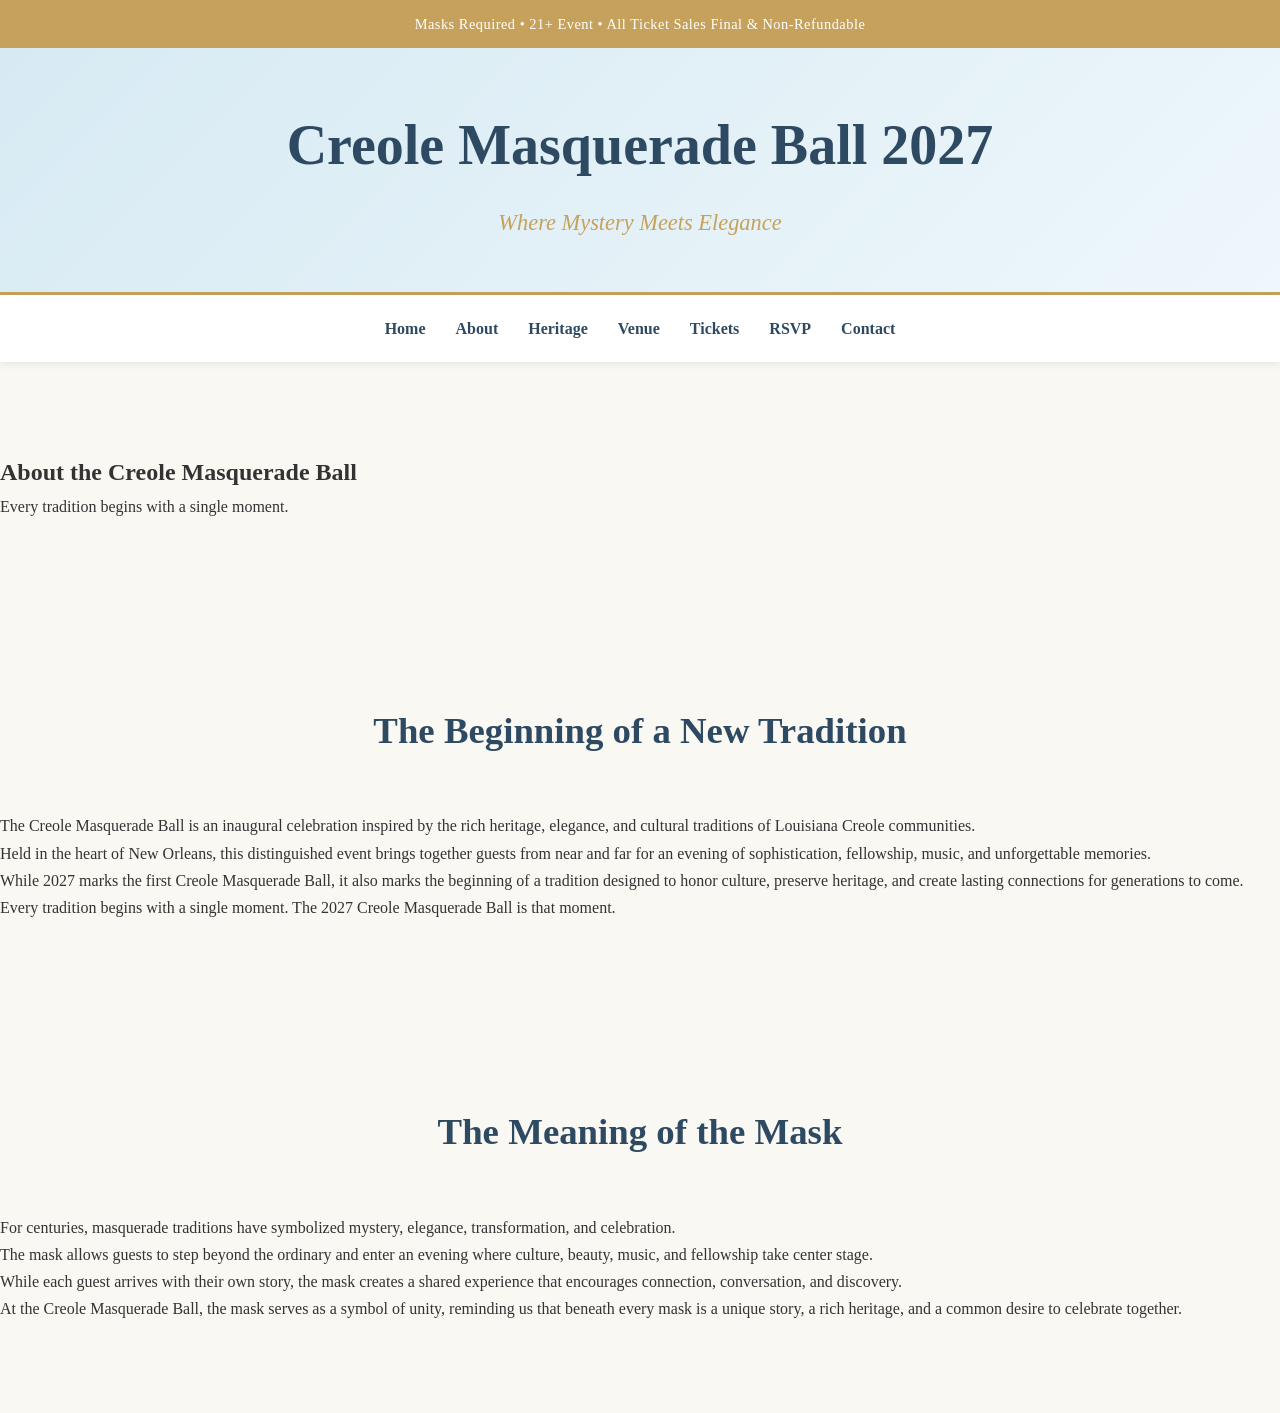
==== about.html @ 80c13a29 "Update about.html" ====
<!DOCTYPE html>

<html lang="en">
<head>
<meta charset="UTF-8">
<meta name="viewport" content="width=device-width, initial-scale=1.0">

<title>Creole Masquerade Ball 2027</title>

<link rel="stylesheet" href="css/style.css">
  

</head>
<body>
  

<div class="topbar-final">
Masks Required • 21+ Event • All Ticket Sales Final & Non-Refundable
</div>

<header class="header-final">

<div class="header-inner">

<h1>Creole Masquerade Ball 2027</h1>

<p class="subtitle-final">
Where Mystery Meets Elegance
</p>

</div>

</header>

<nav class="nav-final">

<a href="#">Home</a> <a href="#">About</a> <a href="#">Heritage</a> <a href="#">Venue</a> <a href="#">Tickets</a> <a href="#">RSVP</a> <a href="#">Contact</a>

</nav>
<section class="about-hero">

<h1>About the Creole Masquerade Ball</h1>

<p>
Every tradition begins with a single moment.
</p>

</section>

<section class="about-story">

<h2>The Beginning of a New Tradition</h2>

<p>
The Creole Masquerade Ball is an inaugural celebration inspired by the rich heritage, elegance, and cultural traditions of Louisiana Creole communities.
</p>

<p>
Held in the heart of New Orleans, this distinguished event brings together guests from near and far for an evening of sophistication, fellowship, music, and unforgettable memories.
</p>

<p>
While 2027 marks the first Creole Masquerade Ball, it also marks the beginning of a tradition designed to honor culture, preserve heritage, and create lasting connections for generations to come.
</p>

<p>
Every tradition begins with a single moment. The 2027 Creole Masquerade Ball is that moment.
</p>

</section>

<section class="about-mask">

<h2>The Meaning of the Mask</h2>

<p>
For centuries, masquerade traditions have symbolized mystery, elegance, transformation, and celebration.
</p>

<p>
The mask allows guests to step beyond the ordinary and enter an evening where culture, beauty, music, and fellowship take center stage.
</p>

<p>
While each guest arrives with their own story, the mask creates a shared experience that encourages connection, conversation, and discovery.
</p>

<p>
At the Creole Masquerade Ball, the mask serves as a symbol of unity, reminding us that beneath every mask is a unique story, a rich heritage, and a common desire to celebrate together.
</p>

</section>
---- css/style.css ----
:root{
--powder-blue:#d7eaf3;
--tiffany:#9fd9d7;
--gold:#c6a15b;
--navy:#2e4a62;
--ivory:#faf8f3;
--white:#ffffff;
}

*{
margin:0;
padding:0;
box-sizing:border-box;
}

body{
font-family: Georgia, serif;
background:var(--ivory);
color:#333;
line-height:1.7;
}

.container{
width:90%;
max-width:1200px;
margin:auto;
}

.topbar{
background:var(--gold);
color:white;
text-align:center;
padding:10px;
font-size:.9rem;
letter-spacing:.5px;
}

.navbar{
background:white;
box-shadow:0 2px 10px rgba(0,0,0,.08);
position:sticky;
top:0;
z-index:1000;
}

.nav-flex{
display:flex;
justify-content:space-between;
align-items:center;
padding:20px 0;
}

.logo{
font-size:1.4rem;
color:var(--navy);
font-weight:bold;
}

.nav-links{
display:flex;
list-style:none;
gap:25px;
}

.nav-links a{
text-decoration:none;
color:var(--navy);
font-weight:500;
}

.hero{
min-height:90vh;
background:linear-gradient(
rgba(46,74,98,.65),
rgba(46,74,98,.65)
),
url('https://images.unsplash.com/photo-1519741497674-611481863552?w=1600');
background-size:cover;
background-position:center;
display:flex;
justify-content:center;
align-items:center;
text-align:center;
color:white;
}

.hero-content{
max-width:850px;
padding:40px;
}

.hero h1{
font-size:4rem;
margin-bottom:20px;
}

.tagline{
font-size:1.6rem;
color:var(--powder-blue);
margin-bottom:25px;
}

.event-details{
font-size:1.2rem;
margin-bottom:30px;
}

#countdown{
font-size:2rem;
font-weight:bold;
color:white;
margin:30px 0;
}

.hero-buttons{
display:flex;
gap:20px;
justify-content:center;
flex-wrap:wrap;
}

.btn-gold,
.btn-light{
padding:14px 30px;
border-radius:40px;
text-decoration:none;
font-weight:bold;
}

.btn-gold{
background:var(--gold);
color:white;
}

.btn-light{
background:white;
color:var(--navy);
}

section{
padding:90px 0;
}

section h2{
text-align:center;
color:var(--navy);
margin-bottom:50px;
font-size:2.3rem;
}

.feature-grid,
.ticket-grid{
display:grid;
grid-template-columns:repeat(auto-fit,minmax(240px,1fr));
gap:30px;
}

.feature-card,
.ticket-card{
background:white;
padding:35px;
border-radius:15px;
box-shadow:0 8px 20px rgba(0,0,0,.08);
text-align:center;
}

.feature-card h3,
.ticket-card h3{
color:var(--gold);
margin-bottom:15px;
}

.tickets-preview{
background:var(--powder-blue);
}

.highlights{
background:white;
}

footer{
background:var(--navy);
color:white;
text-align:center;
padding:70px 20px;
}

footer h3{
margin-bottom:20px;
}

footer p{
margin-bottom:15px;
}

@media(max-width:768px){

```
.nav-flex{
    flex-direction:column;
    gap:15px;
}

.nav-links{
    flex-wrap:wrap;
    justify-content:center;
}

.hero h1{
    font-size:2.5rem;
}

.tagline{
    font-size:1.2rem;
}
```

}
/* ===== HOMEPAGE V2 ===== */

.luxury-header{
background:linear-gradient(135deg,#d7eaf3,#eef7fb);
padding:40px 20px;
border-bottom:3px solid #c6a15b;
}

.header-top{
display:flex;
justify-content:center;
align-items:center;
gap:40px;
}

.header-center{
text-align:center;
}

.header-center h1{
color:#2e4a62;
font-size:3rem;
margin-bottom:10px;
}

.header-center p{
color:#c6a15b;
font-size:1.3rem;
font-style:italic;
}

.ornament{
color:#c6a15b;
font-size:2rem;
}

.luxury-nav{
background:white;
display:flex;
justify-content:center;
flex-wrap:wrap;
gap:30px;
padding:18px;
border-bottom:1px solid #e5e5e5;
}

.luxury-nav a{
color:#2e4a62;
text-decoration:none;
font-weight:600;
}

.hero-v2{
background:#f8fbfd;
padding:70px 5%;
display:grid;
grid-template-columns:1fr 1fr 1fr;
gap:30px;
align-items:center;
}

.hero-left img,
.hero-right img{
width:100%;
border-radius:18px;
box-shadow:0 10px 30px rgba(0,0,0,.15);
}

.hero-center{
text-align:center;
}

.hero-center h2{
font-size:2.8rem;
color:#2e4a62;
margin-bottom:20px;
}

.gold-divider{
width:120px;
height:3px;
background:#c6a15b;
margin:25px auto;
}

.hero-date{
font-size:1.2rem;
color:#444;
margin-bottom:25px;
}

.hero-location{
font-size:1.1rem;
margin-bottom:30px;
}

.gold-button{
background:#c6a15b;
color:white;
text-decoration:none;
padding:15px 30px;
border-radius:50px;
display:inline-block;
font-weight:bold;
}

.countdown-section{
background:#d7eaf3;
text-align:center;
padding:80px 20px;
}

.countdown-section h2{
color:#2e4a62;
margin-bottom:40px;
}

#countdown{
display:flex;
justify-content:center;
gap:20px;
flex-wrap:wrap;
}

.count-box{
background:white;
min-width:130px;
padding:25px;
border-radius:15px;
box-shadow:0 8px 20px rgba(0,0,0,.1);
}

.count-box span{
display:block;
font-size:2.5rem;
color:#c6a15b;
font-weight:bold;
}

.count-box small{
color:#2e4a62;
text-transform:uppercase;
}

@media(max-width:900px){

```
.hero-v2{
    grid-template-columns:1fr;
}

.header-center h1{
    font-size:2rem;
}
```

}
/* ===== HOMEPAGE FINAL ===== */

.topbar-final{
background:#c6a15b;
color:white;
text-align:center;
padding:12px;
font-size:.9rem;
letter-spacing:.5px;
}

.header-final{
background:linear-gradient(135deg,#d7eaf3,#eef7fb);
padding:50px 20px;
text-align:center;
border-bottom:3px solid #c6a15b;
}

.header-final h1{
font-size:3.5rem;
color:#2e4a62;
margin-bottom:10px;
}

.subtitle-final{
font-size:1.4rem;
color:#c6a15b;
font-style:italic;
}

.nav-final{
background:white;
display:flex;
justify-content:center;
flex-wrap:wrap;
gap:30px;
padding:20px;
box-shadow:0 2px 8px rgba(0,0,0,.08);
}

.nav-final a{
text-decoration:none;
color:#2e4a62;
font-weight:600;
}

.hero-final{
display:grid;
grid-template-columns:1fr 1fr 1fr;
gap:35px;
padding:70px 5%;
background:#f8fbfd;
align-items:center;
}

.hero-image-left img,
.hero-image-right img{
width:100%;
border-radius:20px;
box-shadow:0 10px 30px rgba(0,0,0,.15);
}

.hero-content-final{
text-align:center;
}

.hero-content-final h2{
font-size:2.2rem;
color:#2e4a62;
margin-bottom:20px;
}

.hero-content-final p{
margin-bottom:20px;
font-size:1.1rem;
}

.btn-final{
display:inline-block;
padding:15px 30px;
background:#c6a15b;
color:white;
text-decoration:none;
border-radius:40px;
font-weight:bold;
}

.countdown-final{
background:#d7eaf3;
padding:80px 20px;
text-align:center;
}

.countdown-final h2{
color:#2e4a62;
margin-bottom:35px;
}

@media(max-width:900px){

.hero-final{
grid-template-columns:1fr;
}

.header-final h1{
font-size:2.3rem;
}
/* ===== HOMEPAGE FINAL PART 2 ===== */

.ticket-section-final{
padding:90px 5%;
background:white;
}

.ticket-section-final h2{
text-align:center;
color:#2e4a62;
margin-bottom:50px;
}

.ticket-grid-final{
display:grid;
grid-template-columns:repeat(auto-fit,minmax(220px,1fr));
gap:25px;
}

.ticket-card-final{
background:white;
padding:35px;
text-align:center;
border-radius:18px;
box-shadow:0 8px 20px rgba(0,0,0,.08);
border-top:4px solid #c6a15b;
}

.ticket-card-final h3{
font-size:2rem;
color:#c6a15b;
margin-bottom:15px;
}

.featured-final{
padding:90px 5%;
background:#f8fbfd;
}

.featured-final h2{
text-align:center;
color:#2e4a62;
margin-bottom:50px;
}

.featured-grid-final{
display:grid;
grid-template-columns:repeat(auto-fit,minmax(260px,1fr));
gap:30px;
}

.featured-card-final{
background:white;
border-radius:18px;
overflow:hidden;
box-shadow:0 10px 25px rgba(0,0,0,.08);
transition:transform .3s ease;
}

.featured-card-final:hover{
transform:translateY(-6px);
}

.featured-card-final img{
width:100%;
height:240px;
object-fit:cover;
display:block;
}

.featured-card-final h3{
padding:20px 20px 10px;
color:#2e4a62;
}

.featured-card-final p{
padding:0 20px 25px;
line-height:1.6;
}

}
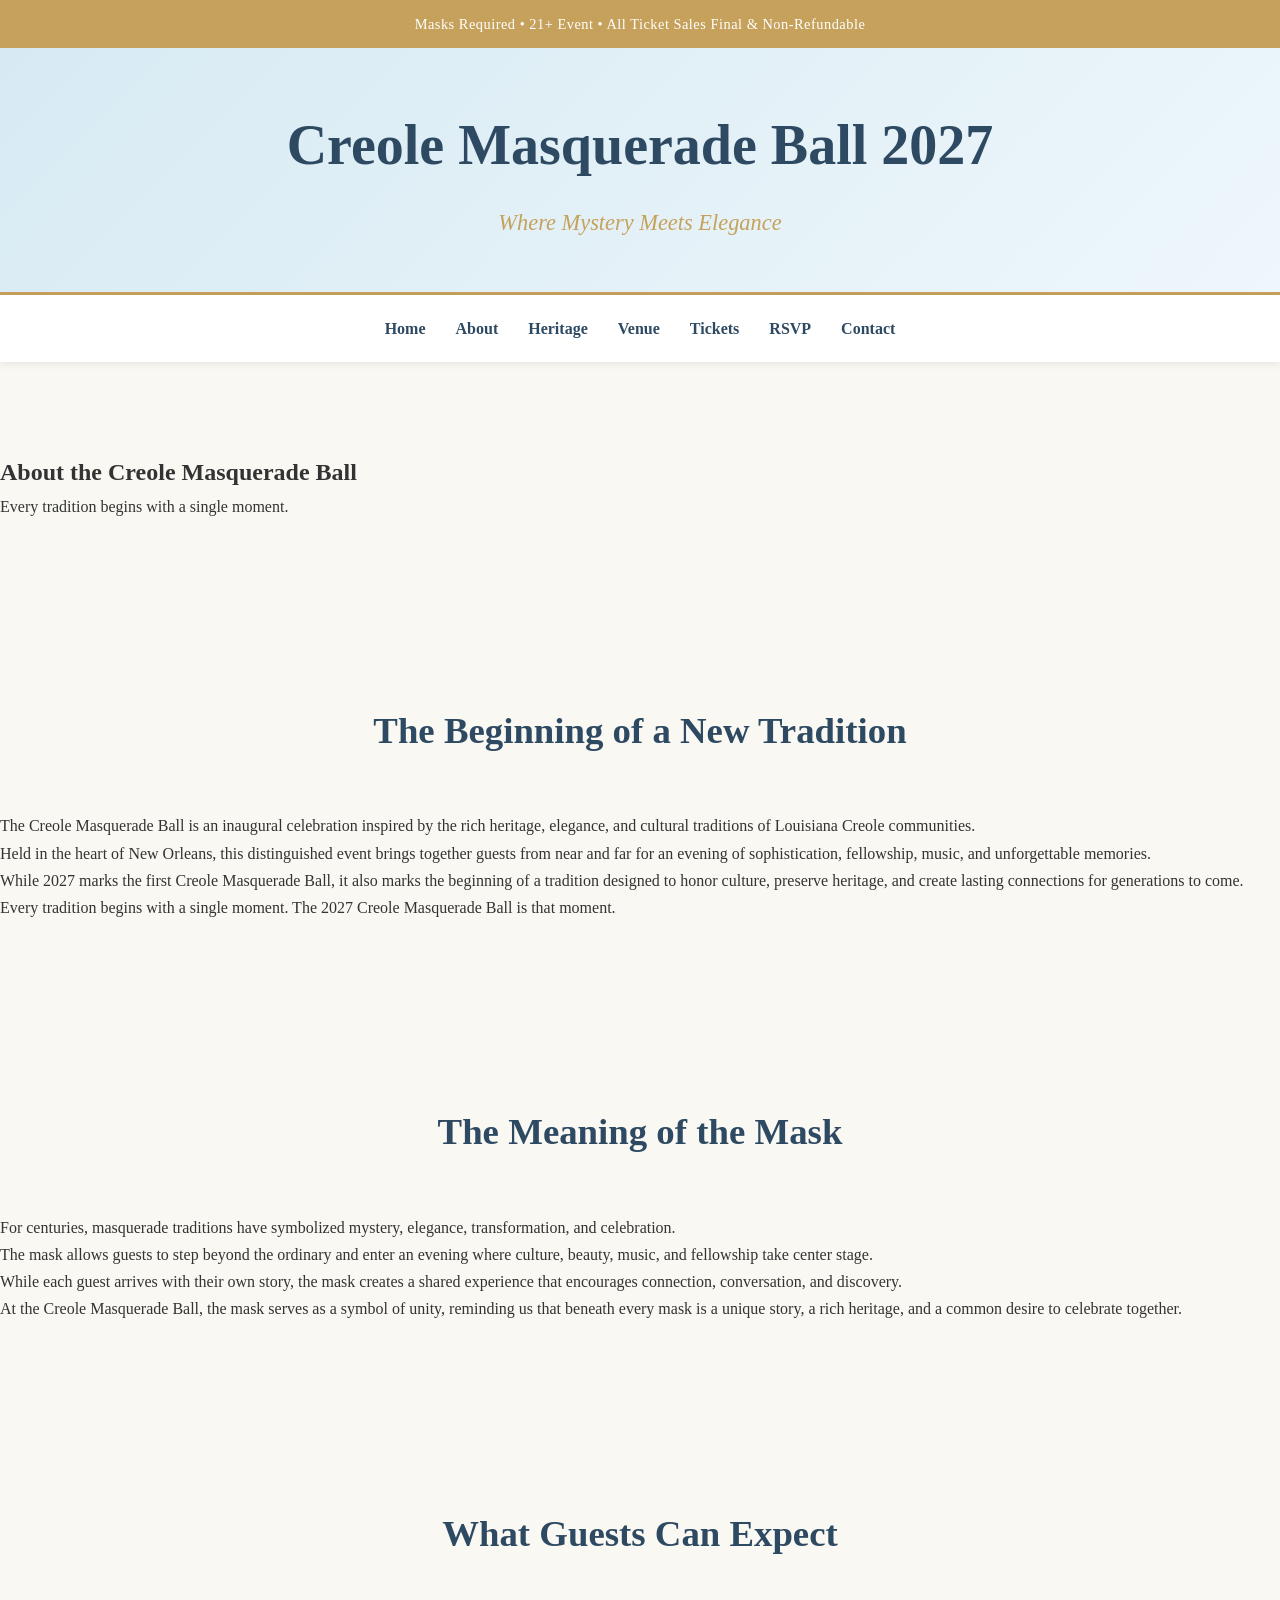
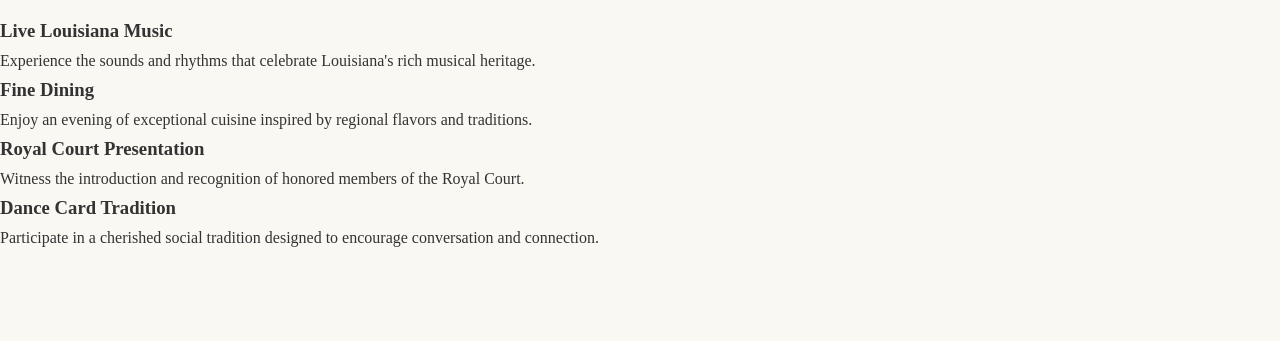
==== commit 93d06a87: "Update about.html" ====
--- a/about.html
+++ b/about.html
@@ -91,3 +91,40 @@
 
 </section>
 
+<section class="about-expect">
+
+<h2>What Guests Can Expect</h2>
+
+<div class="expect-grid">
+
+<div class="expect-card">
+<h3>Live Louisiana Music</h3>
+<p>
+Experience the sounds and rhythms that celebrate Louisiana's rich musical heritage.
+</p>
+</div>
+
+<div class="expect-card">
+<h3>Fine Dining</h3>
+<p>
+Enjoy an evening of exceptional cuisine inspired by regional flavors and traditions.
+</p>
+</div>
+
+<div class="expect-card">
+<h3>Royal Court Presentation</h3>
+<p>
+Witness the introduction and recognition of honored members of the Royal Court.
+</p>
+</div>
+
+<div class="expect-card">
+<h3>Dance Card Tradition</h3>
+<p>
+Participate in a cherished social tradition designed to encourage conversation and connection.
+</p>
+</div>
+
+</div>
+
+</section>
--- a/css/style.css
+++ b/css/style.css
@@ -538,6 +538,48 @@
 box-shadow:0 10px 25px rgba(0,0,0,.08);
 transition:transform .3s ease;
 }
+/* ===== ABOUT PAGE ===== */
+
+.about-hero{
+background:#0f1f33;
+padding:100px 20px;
+text-align:center;
+}
+
+.about-hero h1{
+font-size:3rem;
+color:#c6a15b;
+margin-bottom:20px;
+}
+
+.about-hero p{
+font-size:1.3rem;
+color:white;
+font-style:italic;
+}
+
+.about-story,
+.about-mask{
+max-width:1000px;
+margin:auto;
+padding:80px 30px;
+}
+
+.about-story h2,
+.about-mask h2{
+color:#c6a15b;
+font-size:2.2rem;
+margin-bottom:25px;
+text-align:center;
+}
+
+.about-story p,
+.about-mask p{
+font-size:1.1rem;
+line-height:1.9;
+margin-bottom:20px;
+color:#333;
+}
 
 .featured-card-final:hover{
 transform:translateY(-6px);
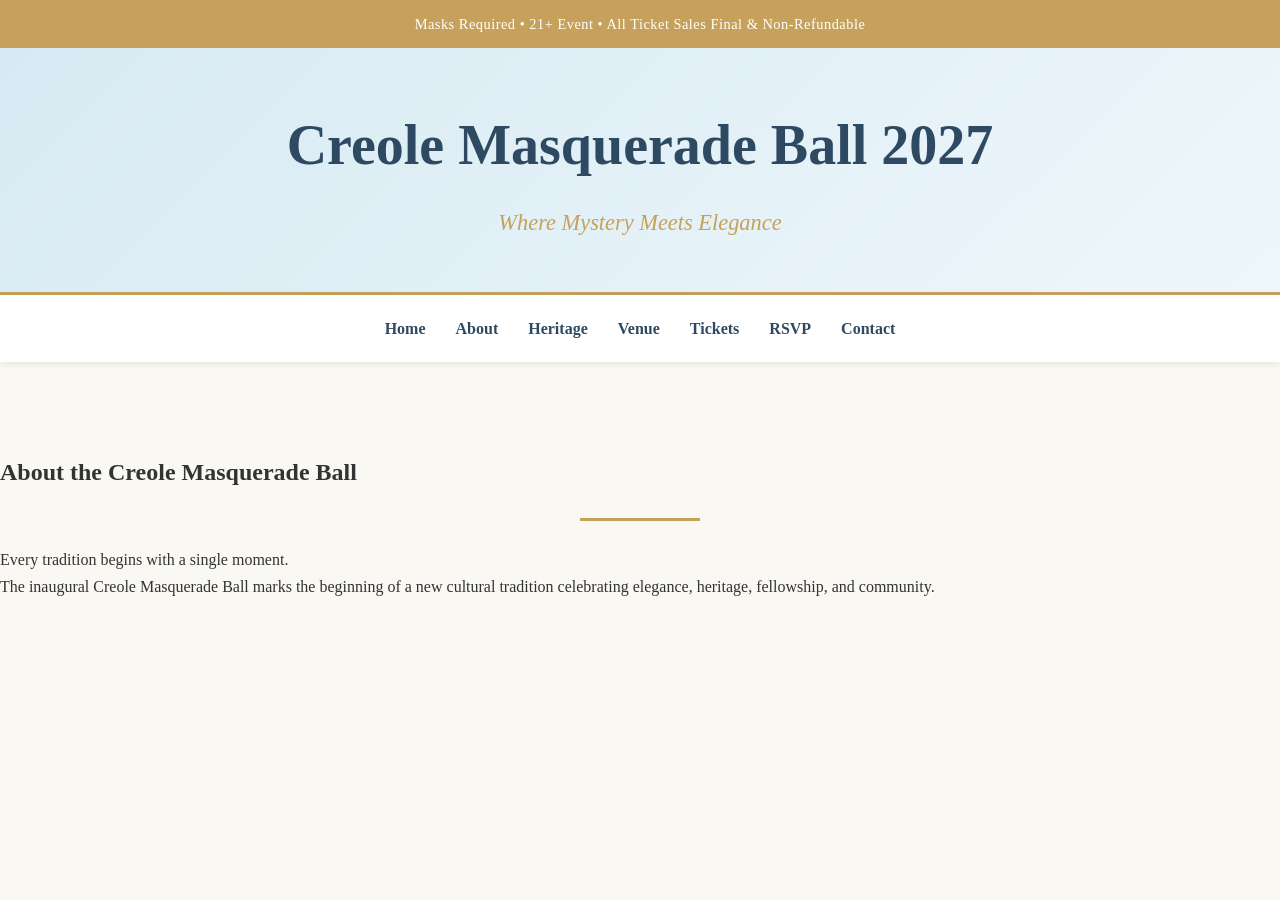
==== commit 065ecf7d: "Update about.html" ====
--- a/about.html
+++ b/about.html
@@ -37,94 +37,24 @@
 <a href="#">Home</a> <a href="#">About</a> <a href="#">Heritage</a> <a href="#">Venue</a> <a href="#">Tickets</a> <a href="#">RSVP</a> <a href="#">Contact</a>
 
 </nav>
-<section class="about-hero">
+<section class="about-hero-v2">
+
+<div class="about-hero-inner">
 
 <h1>About the Creole Masquerade Ball</h1>
 
-<p>
+<div class="gold-divider"></div>
+
+<p class="about-tagline">
 Every tradition begins with a single moment.
 </p>
 
-</section>
-
-<section class="about-story">
-
-<h2>The Beginning of a New Tradition</h2>
-
-<p>
-The Creole Masquerade Ball is an inaugural celebration inspired by the rich heritage, elegance, and cultural traditions of Louisiana Creole communities.
+<p class="about-intro">
+The inaugural Creole Masquerade Ball marks the beginning of a new cultural tradition celebrating elegance, heritage, fellowship, and community.
 </p>
-
-<p>
-Held in the heart of New Orleans, this distinguished event brings together guests from near and far for an evening of sophistication, fellowship, music, and unforgettable memories.
-</p>
-
-<p>
-While 2027 marks the first Creole Masquerade Ball, it also marks the beginning of a tradition designed to honor culture, preserve heritage, and create lasting connections for generations to come.
-</p>
-
-<p>
-Every tradition begins with a single moment. The 2027 Creole Masquerade Ball is that moment.
-</p>
-
-</section>
-
-<section class="about-mask">
-
-<h2>The Meaning of the Mask</h2>
-
-<p>
-For centuries, masquerade traditions have symbolized mystery, elegance, transformation, and celebration.
-</p>
-
-<p>
-The mask allows guests to step beyond the ordinary and enter an evening where culture, beauty, music, and fellowship take center stage.
-</p>
-
-<p>
-While each guest arrives with their own story, the mask creates a shared experience that encourages connection, conversation, and discovery.
-</p>
-
-<p>
-At the Creole Masquerade Ball, the mask serves as a symbol of unity, reminding us that beneath every mask is a unique story, a rich heritage, and a common desire to celebrate together.
-</p>
-
-</section>
-
-<section class="about-expect">
-
-<h2>What Guests Can Expect</h2>
-
-<div class="expect-grid">
-
-<div class="expect-card">
-<h3>Live Louisiana Music</h3>
-<p>
-Experience the sounds and rhythms that celebrate Louisiana's rich musical heritage.
-</p>
-</div>
-
-<div class="expect-card">
-<h3>Fine Dining</h3>
-<p>
-Enjoy an evening of exceptional cuisine inspired by regional flavors and traditions.
-</p>
-</div>
-
-<div class="expect-card">
-<h3>Royal Court Presentation</h3>
-<p>
-Witness the introduction and recognition of honored members of the Royal Court.
-</p>
-</div>
-
-<div class="expect-card">
-<h3>Dance Card Tradition</h3>
-<p>
-Participate in a cherished social tradition designed to encourage conversation and connection.
-</p>
-</div>
 
 </div>
 
 </section>
+</body>
+</html>
--- a/css/style.css
+++ b/css/style.css
@@ -603,3 +603,36 @@
 }
 
 }
+.about-expect{
+background:#f8f5ee;
+padding:80px 30px;
+}
+
+.about-expect h2{
+text-align:center;
+color:#c6a15b;
+font-size:2.2rem;
+margin-bottom:40px;
+}
+
+.expect-grid{
+display:grid;
+grid-template-columns:repeat(auto-fit,minmax(220px,1fr));
+gap:25px;
+max-width:1200px;
+margin:auto;
+}
+
+.expect-card{
+background:white;
+padding:30px;
+border-radius:15px;
+box-shadow:0 8px 20px rgba(0,0,0,.08);
+text-align:center;
+border-top:4px solid #c6a15b;
+}
+
+.expect-card h3{
+color:#2e4a62;
+margin-bottom:15px;
+}
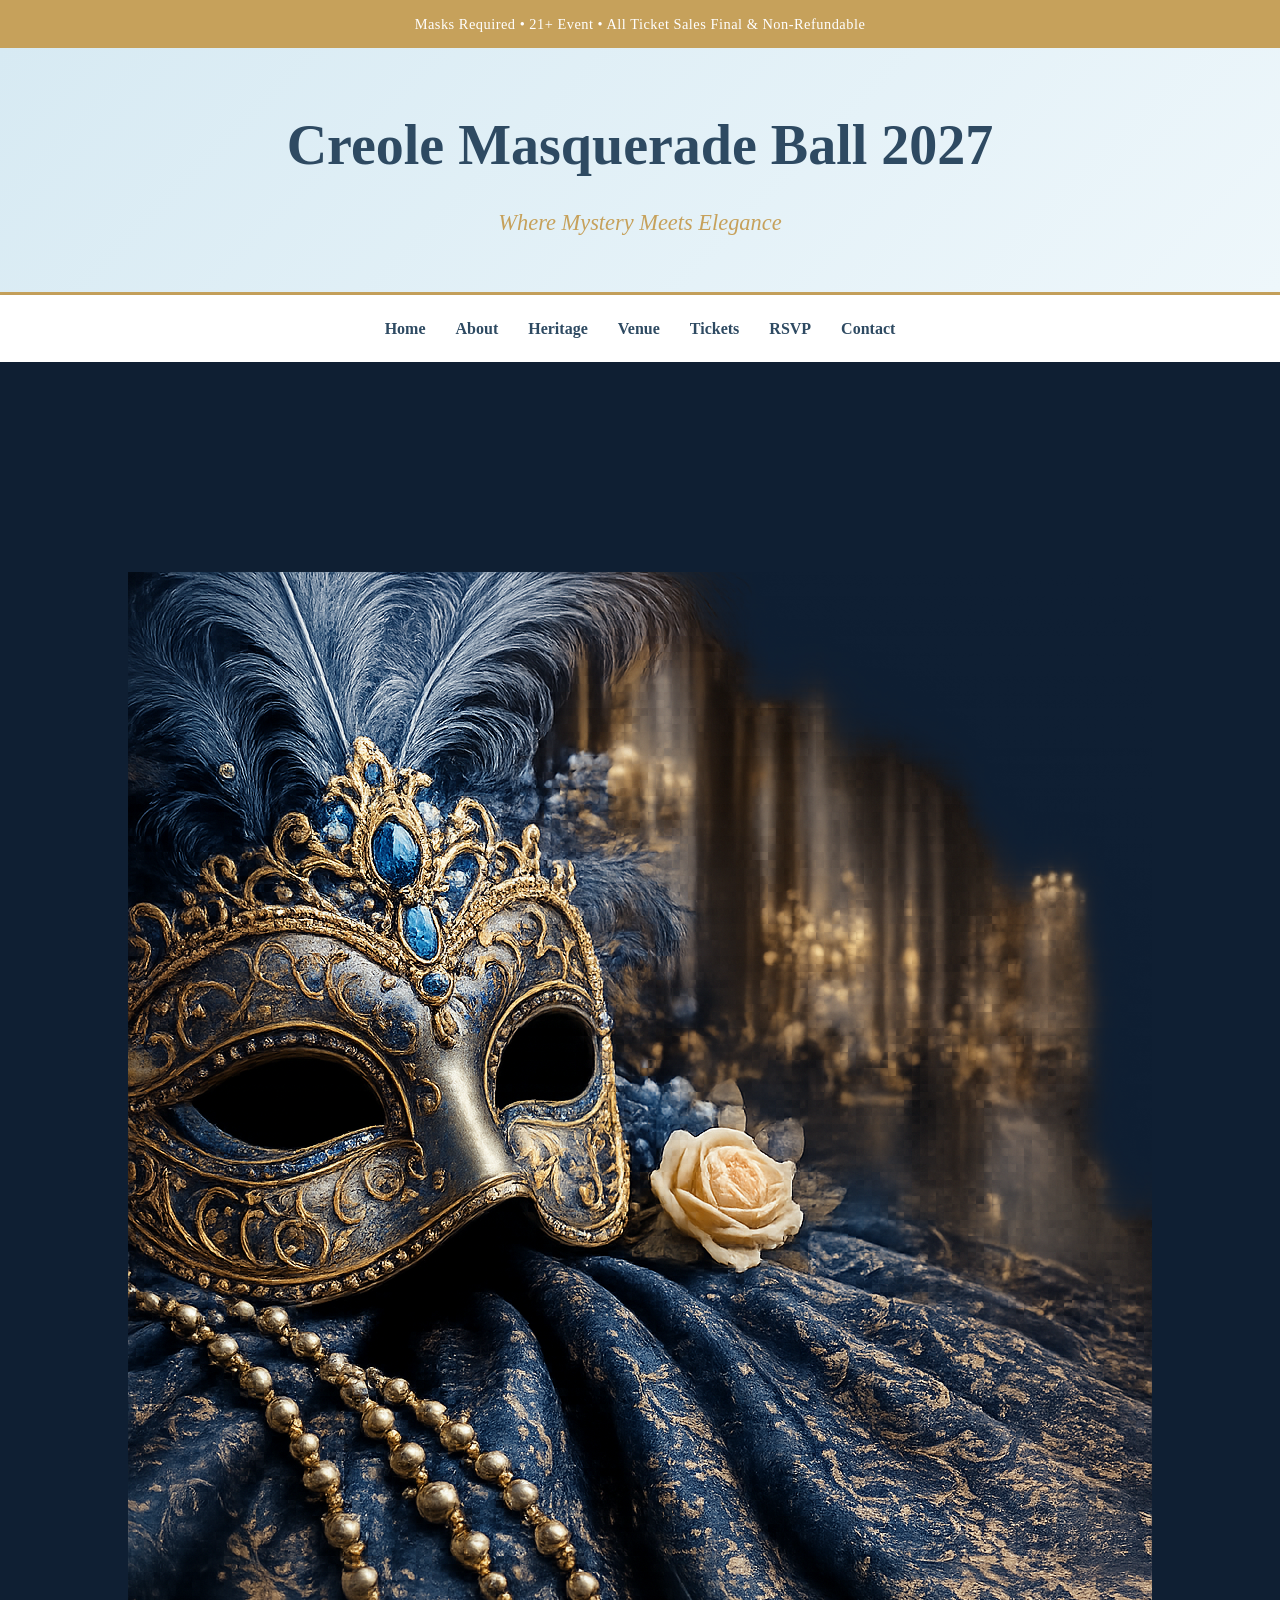
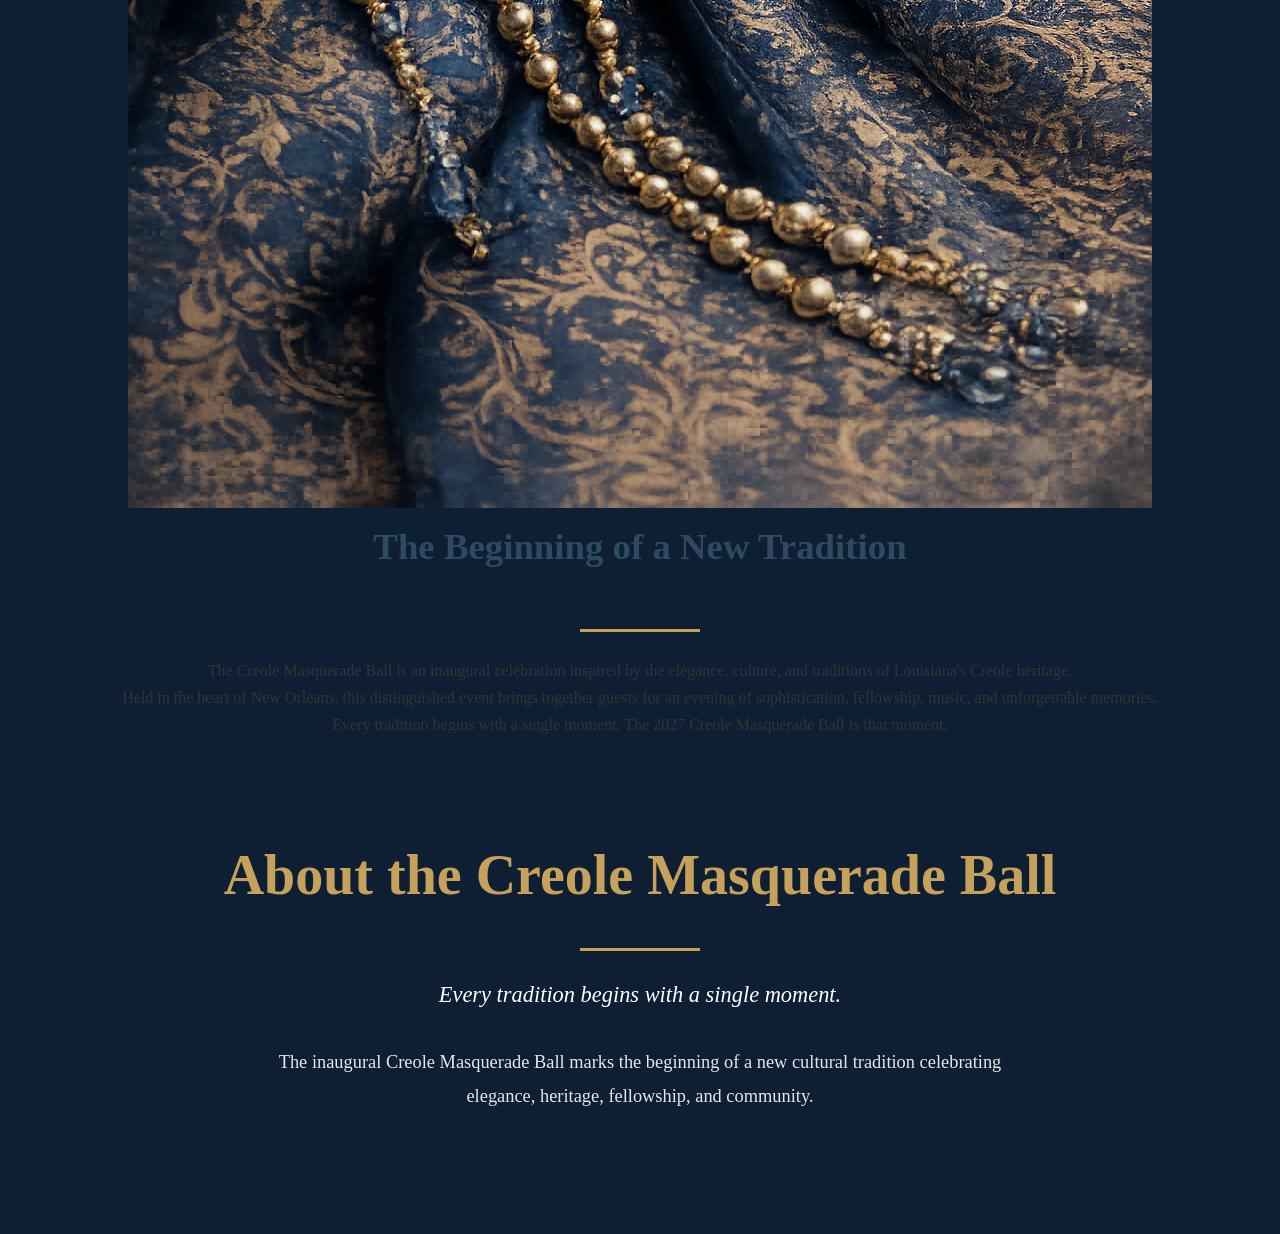
==== commit 30a3cb05: "Update about.html" ====
--- a/about.html
+++ b/about.html
@@ -38,6 +38,34 @@
 
 </nav>
 <section class="about-hero-v2">
+<section class="about-story-v2">
+
+<div class="about-story-image">
+<img src="images/hero-mask.jpg" alt="Creole Masquerade Mask">
+</div>
+
+<div class="about-story-content">
+
+<h2>The Beginning of a New Tradition</h2>
+
+<div class="gold-divider"></div>
+
+<p>
+The Creole Masquerade Ball is an inaugural celebration inspired by the elegance, culture, and traditions of Louisiana's Creole heritage.
+</p>
+
+<p>
+Held in the heart of New Orleans, this distinguished event brings together guests for an evening of sophistication, fellowship, music, and unforgettable memories.
+</p>
+
+<p>
+Every tradition begins with a single moment. The 2027 Creole Masquerade Ball is that moment.
+</p>
+
+</div>
+
+</section>
+  
 
 <div class="about-hero-inner">
 
--- a/css/style.css
+++ b/css/style.css
@@ -636,3 +636,43 @@
 color:#2e4a62;
 margin-bottom:15px;
 }
+/* ===== ABOUT PAGE V2 ===== */
+
+.about-hero-v2{
+background:#0f1f33;
+padding:120px 20px;
+text-align:center;
+}
+
+.about-hero-inner{
+max-width:900px;
+margin:auto;
+}
+
+.about-hero-v2 h1{
+font-size:3.5rem;
+color:#c6a15b;
+margin-bottom:25px;
+}
+
+.gold-divider{
+width:120px;
+height:3px;
+background:#c6a15b;
+margin:25px auto;
+}
+
+.about-tagline{
+font-size:1.4rem;
+color:white;
+font-style:italic;
+margin-bottom:30px;
+}
+
+.about-intro{
+font-size:1.15rem;
+line-height:1.9;
+color:#e6e6e6;
+max-width:750px;
+margin:auto;
+}
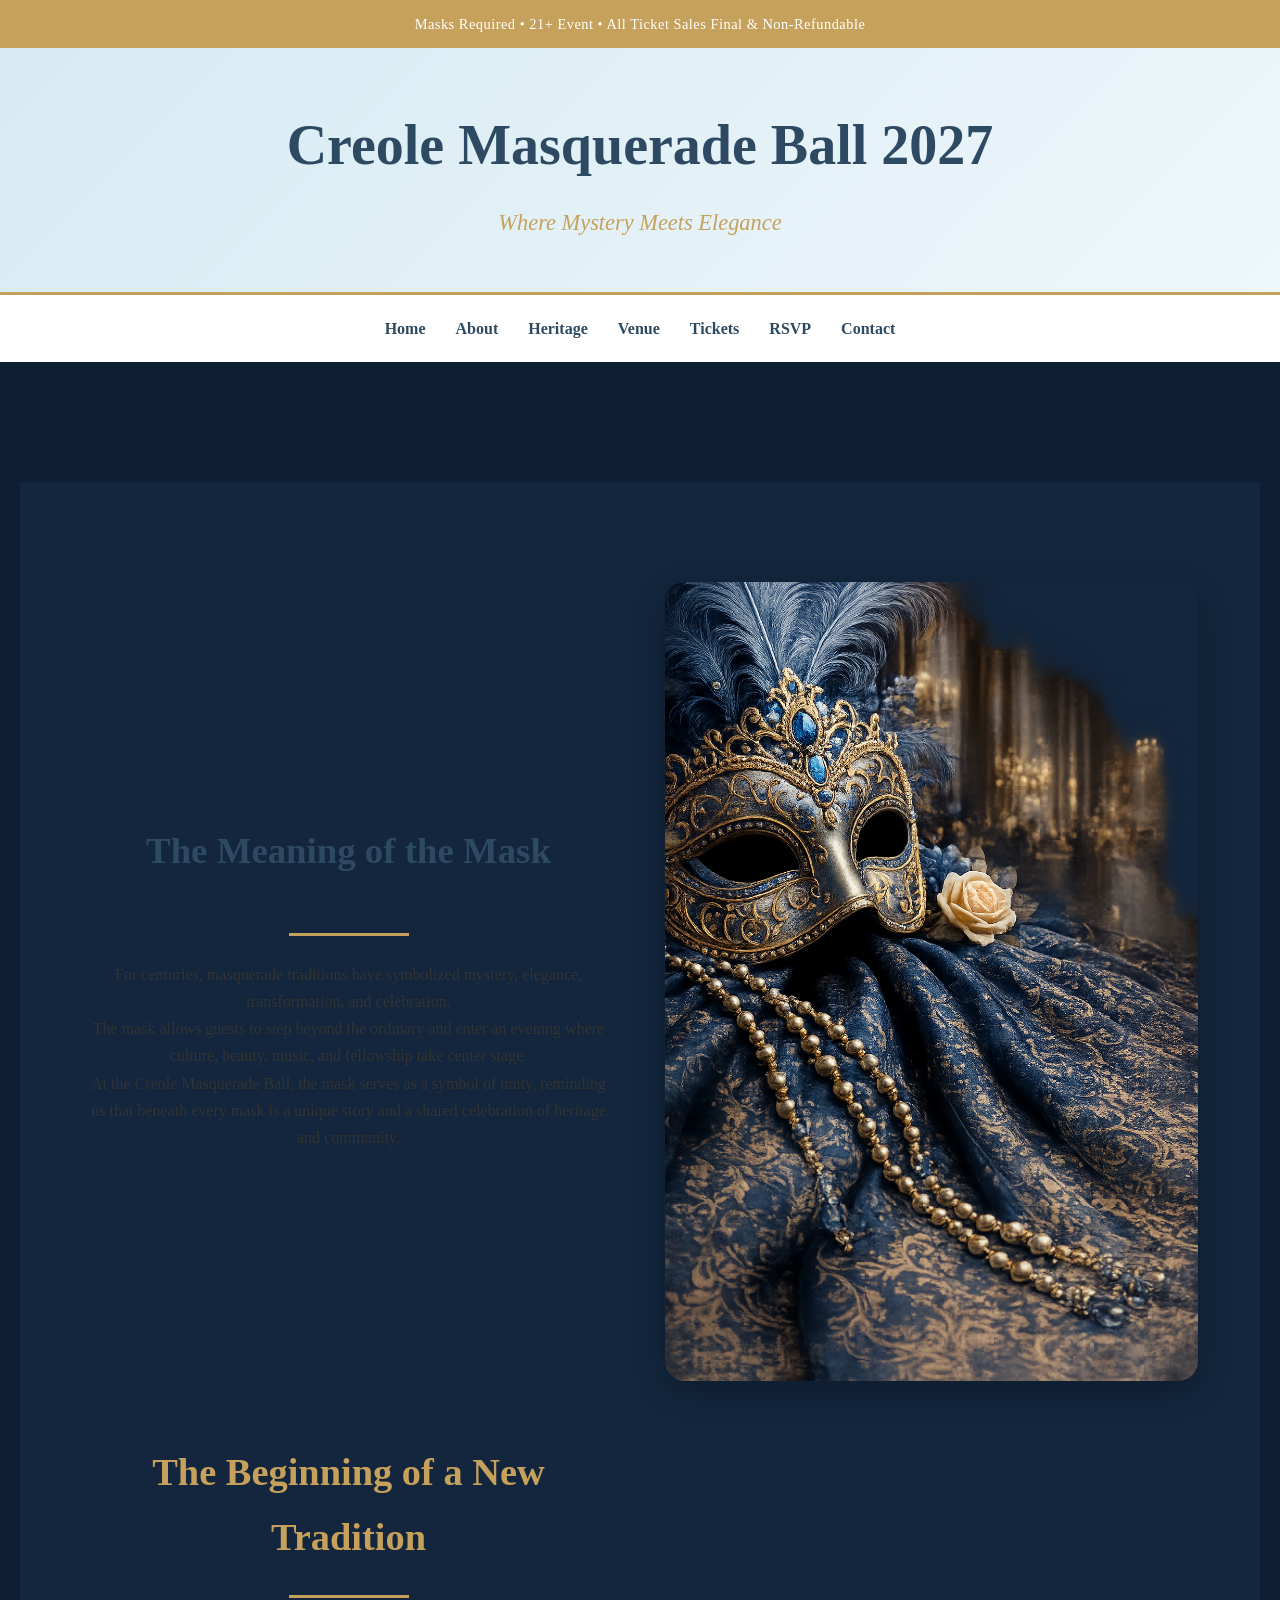
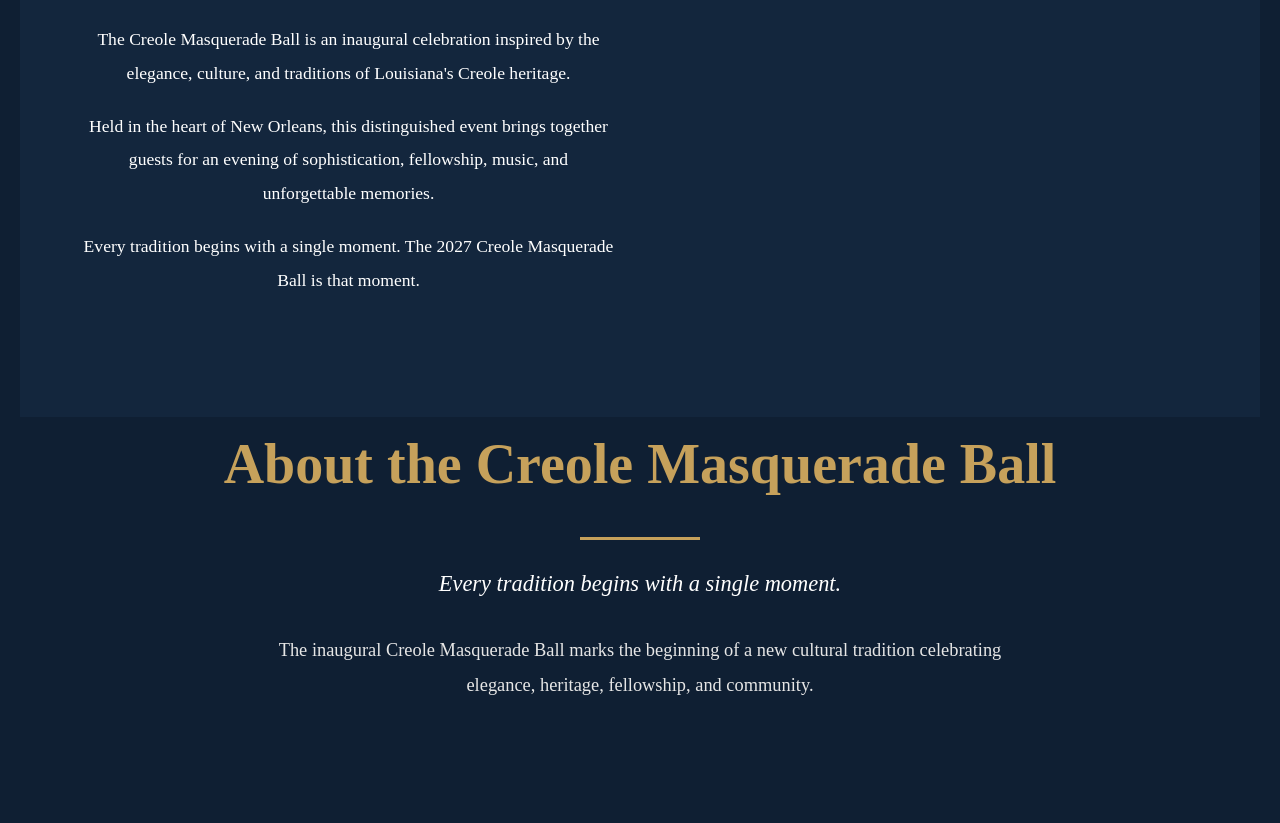
==== commit dfac860b: "Update about.html" ====
--- a/about.html
+++ b/about.html
@@ -39,6 +39,29 @@
 </nav>
 <section class="about-hero-v2">
 <section class="about-story-v2">
+<section class="mask-section-v2">
+
+<div class="mask-inner">
+
+<h2>The Meaning of the Mask</h2>
+
+<div class="gold-divider"></div>
+
+<p>
+For centuries, masquerade traditions have symbolized mystery, elegance, transformation, and celebration.
+</p>
+
+<p>
+The mask allows guests to step beyond the ordinary and enter an evening where culture, beauty, music, and fellowship take center stage.
+</p>
+
+<p>
+At the Creole Masquerade Ball, the mask serves as a symbol of unity, reminding us that beneath every mask is a unique story and a shared celebration of heritage and community.
+</p>
+
+</div>
+
+</section>
 
 <div class="about-story-image">
 <img src="images/hero-mask.jpg" alt="Creole Masquerade Mask">
--- a/css/style.css
+++ b/css/style.css
@@ -676,3 +676,38 @@
 max-width:750px;
 margin:auto;
 }
+.about-story-v2{
+background:#13263d;
+padding:100px 5%;
+display:grid;
+grid-template-columns:1fr 1fr;
+gap:50px;
+align-items:center;
+}
+
+.about-story-image img{
+width:100%;
+border-radius:20px;
+box-shadow:0 10px 30px rgba(0,0,0,.25);
+}
+
+.about-story-content h2{
+color:#c6a15b;
+font-size:2.4rem;
+margin-bottom:20px;
+}
+
+.about-story-content p{
+color:white;
+line-height:1.9;
+margin-bottom:20px;
+font-size:1.1rem;
+}
+
+@media(max-width:900px){
+
+.about-story-v2{
+grid-template-columns:1fr;
+}
+
+}
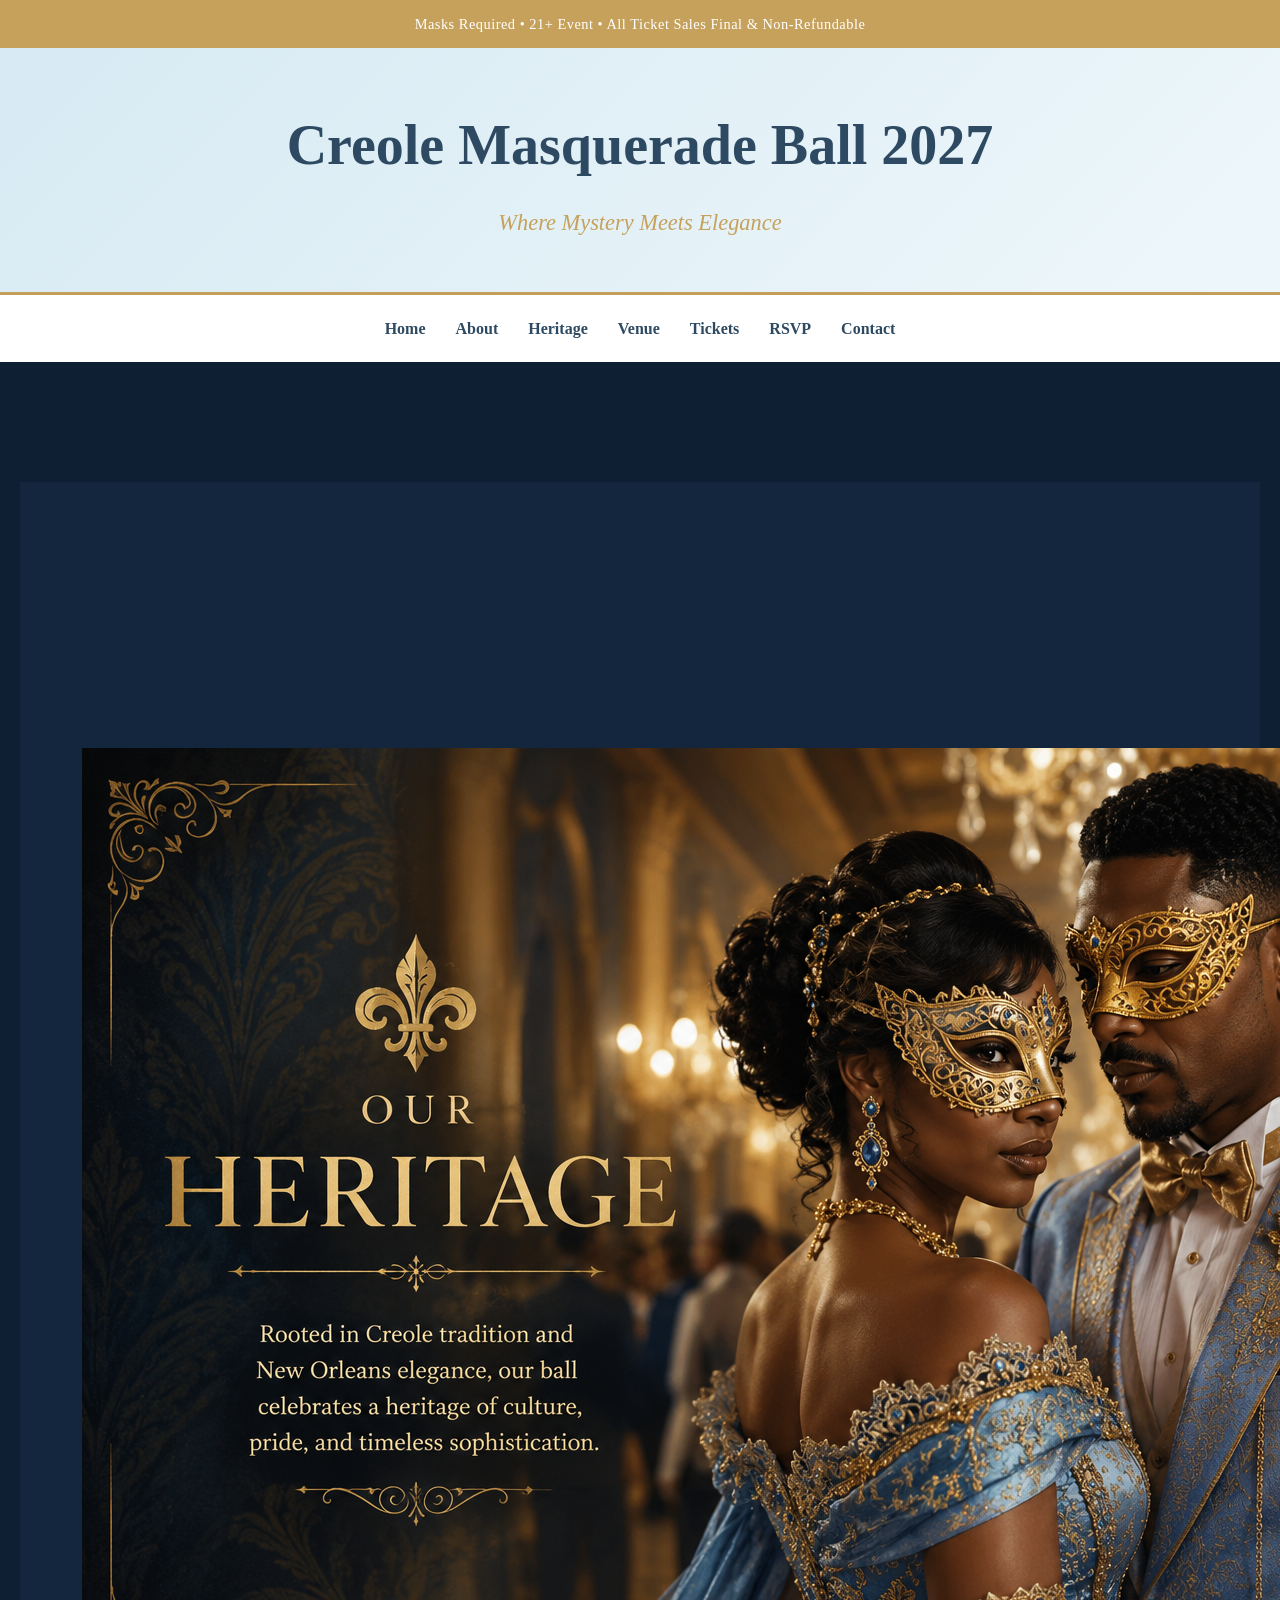
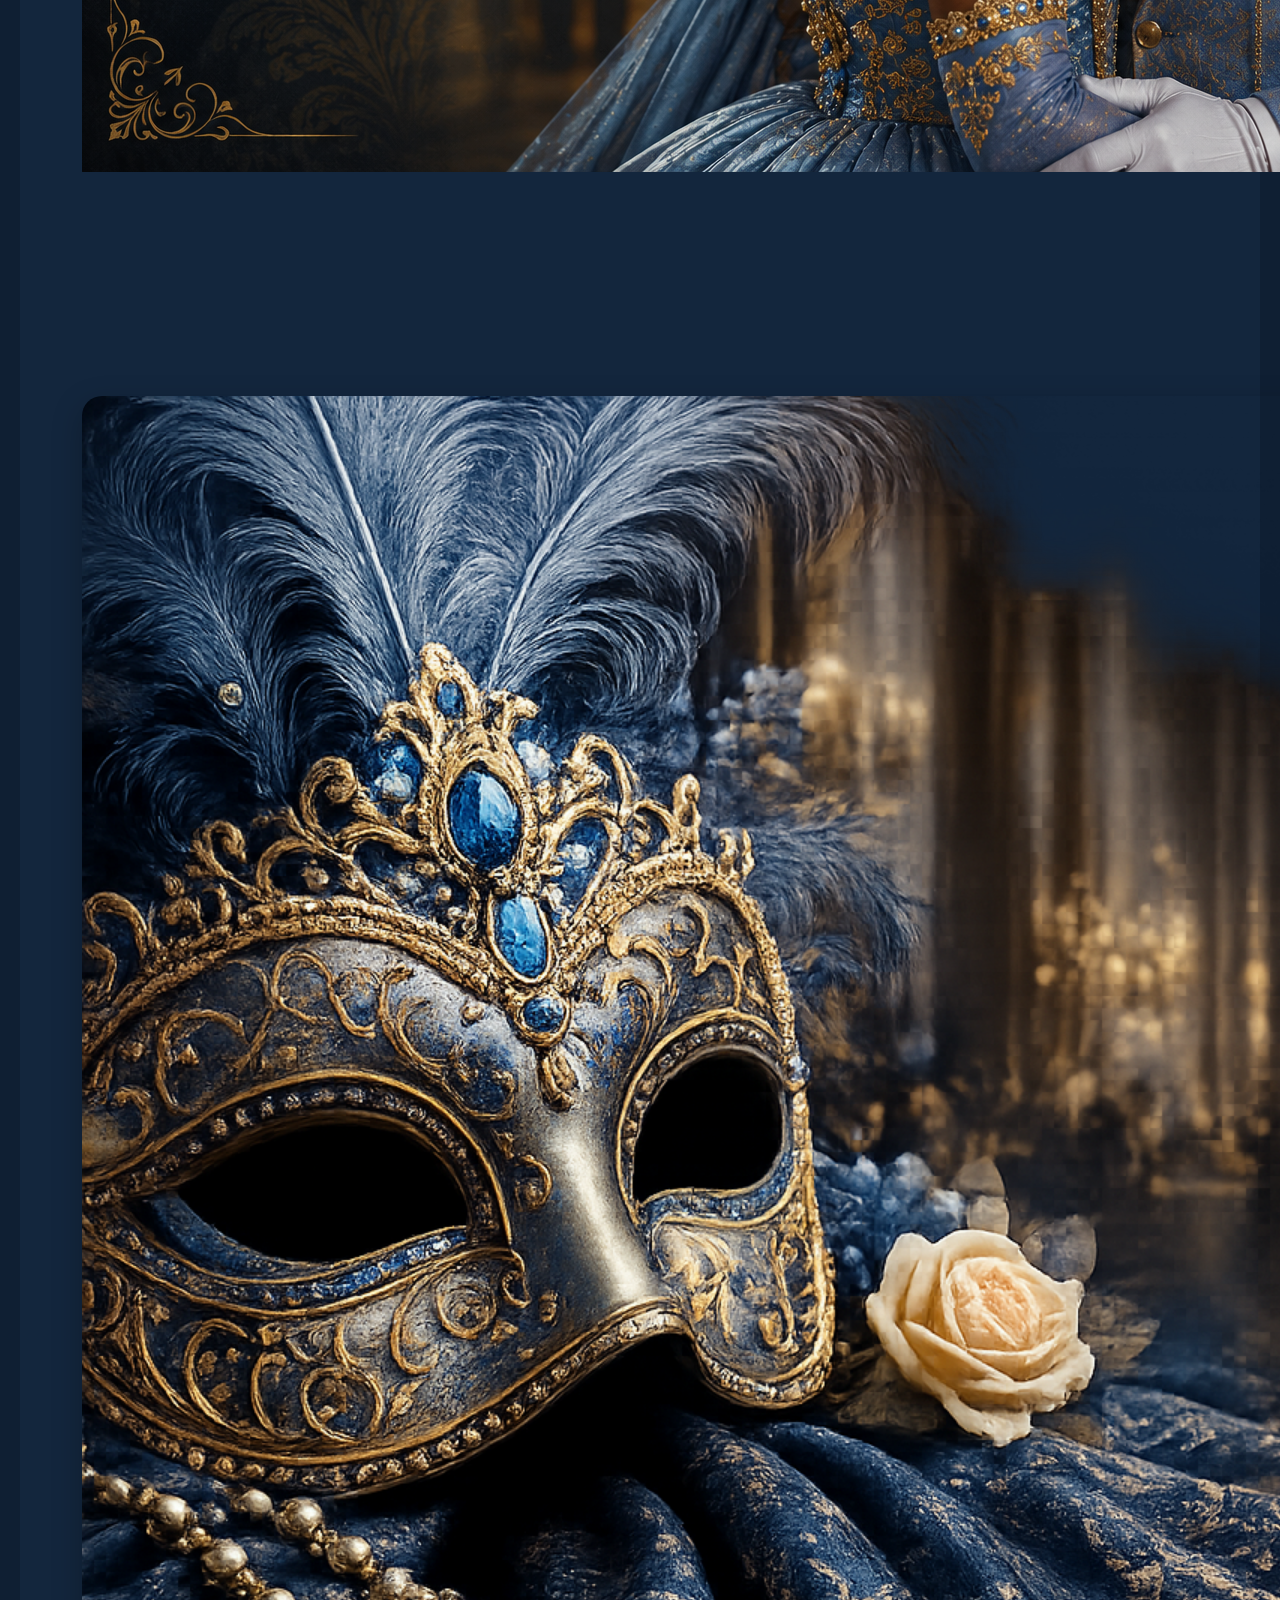
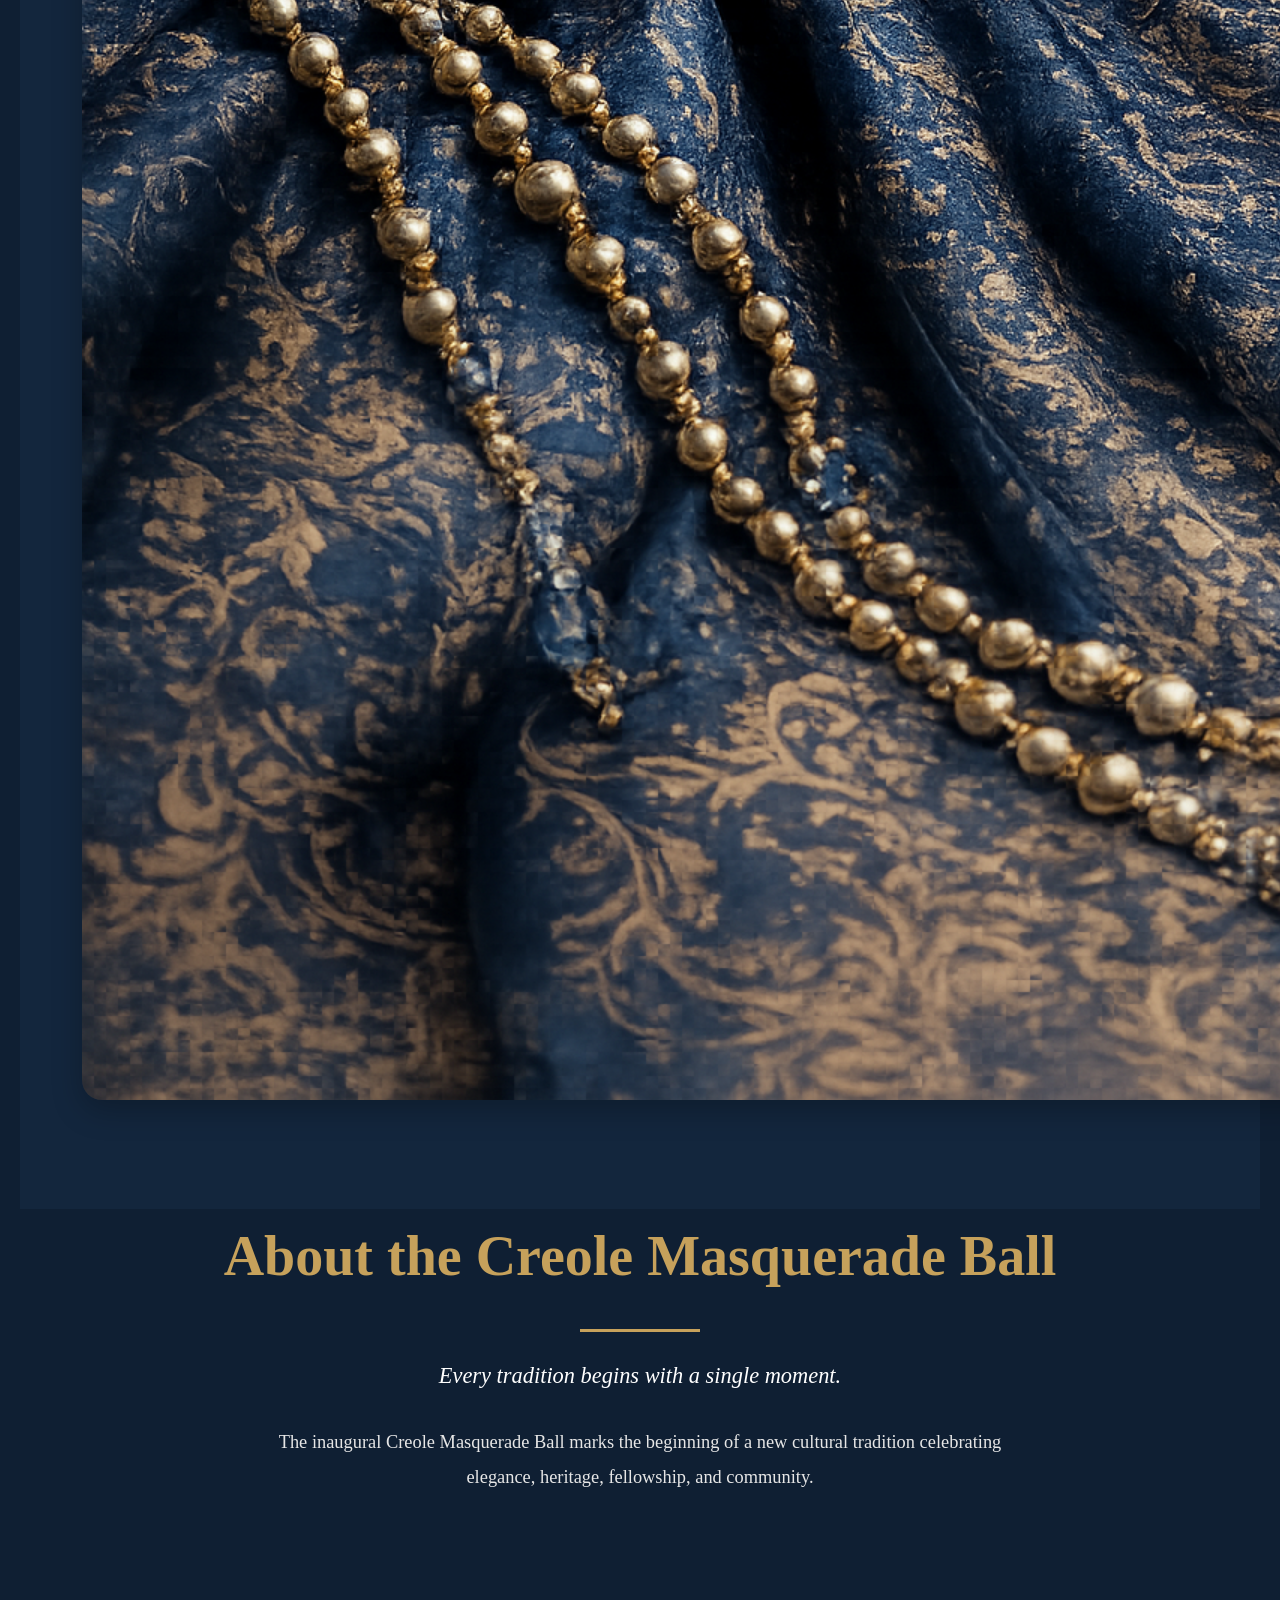
==== commit cbad9285: "Update about.html" ====
--- a/about.html
+++ b/about.html
@@ -39,6 +39,12 @@
 </nav>
 <section class="about-hero-v2">
 <section class="about-story-v2">
+<section class="heritage-banner">
+
+<img src="images/heritage-1.jpg" alt="Creole Heritage">
+
+</section>
+  
 <section class="mask-section-v2">
 
 <div class="mask-inner">
--- a/css/style.css
+++ b/css/style.css
@@ -711,3 +711,26 @@
 }
 
 }
+.mask-section-v2{
+background:#0f1f33;
+padding:100px 20px;
+text-align:center;
+}
+
+.mask-inner{
+max-width:900px;
+margin:auto;
+}
+
+.mask-section-v2 h2{
+color:#c6a15b;
+font-size:2.6rem;
+margin-bottom:20px;
+}
+
+.mask-section-v2 p{
+color:white;
+font-size:1.1rem;
+line-height:1.9;
+margin-bottom:20px;
+}
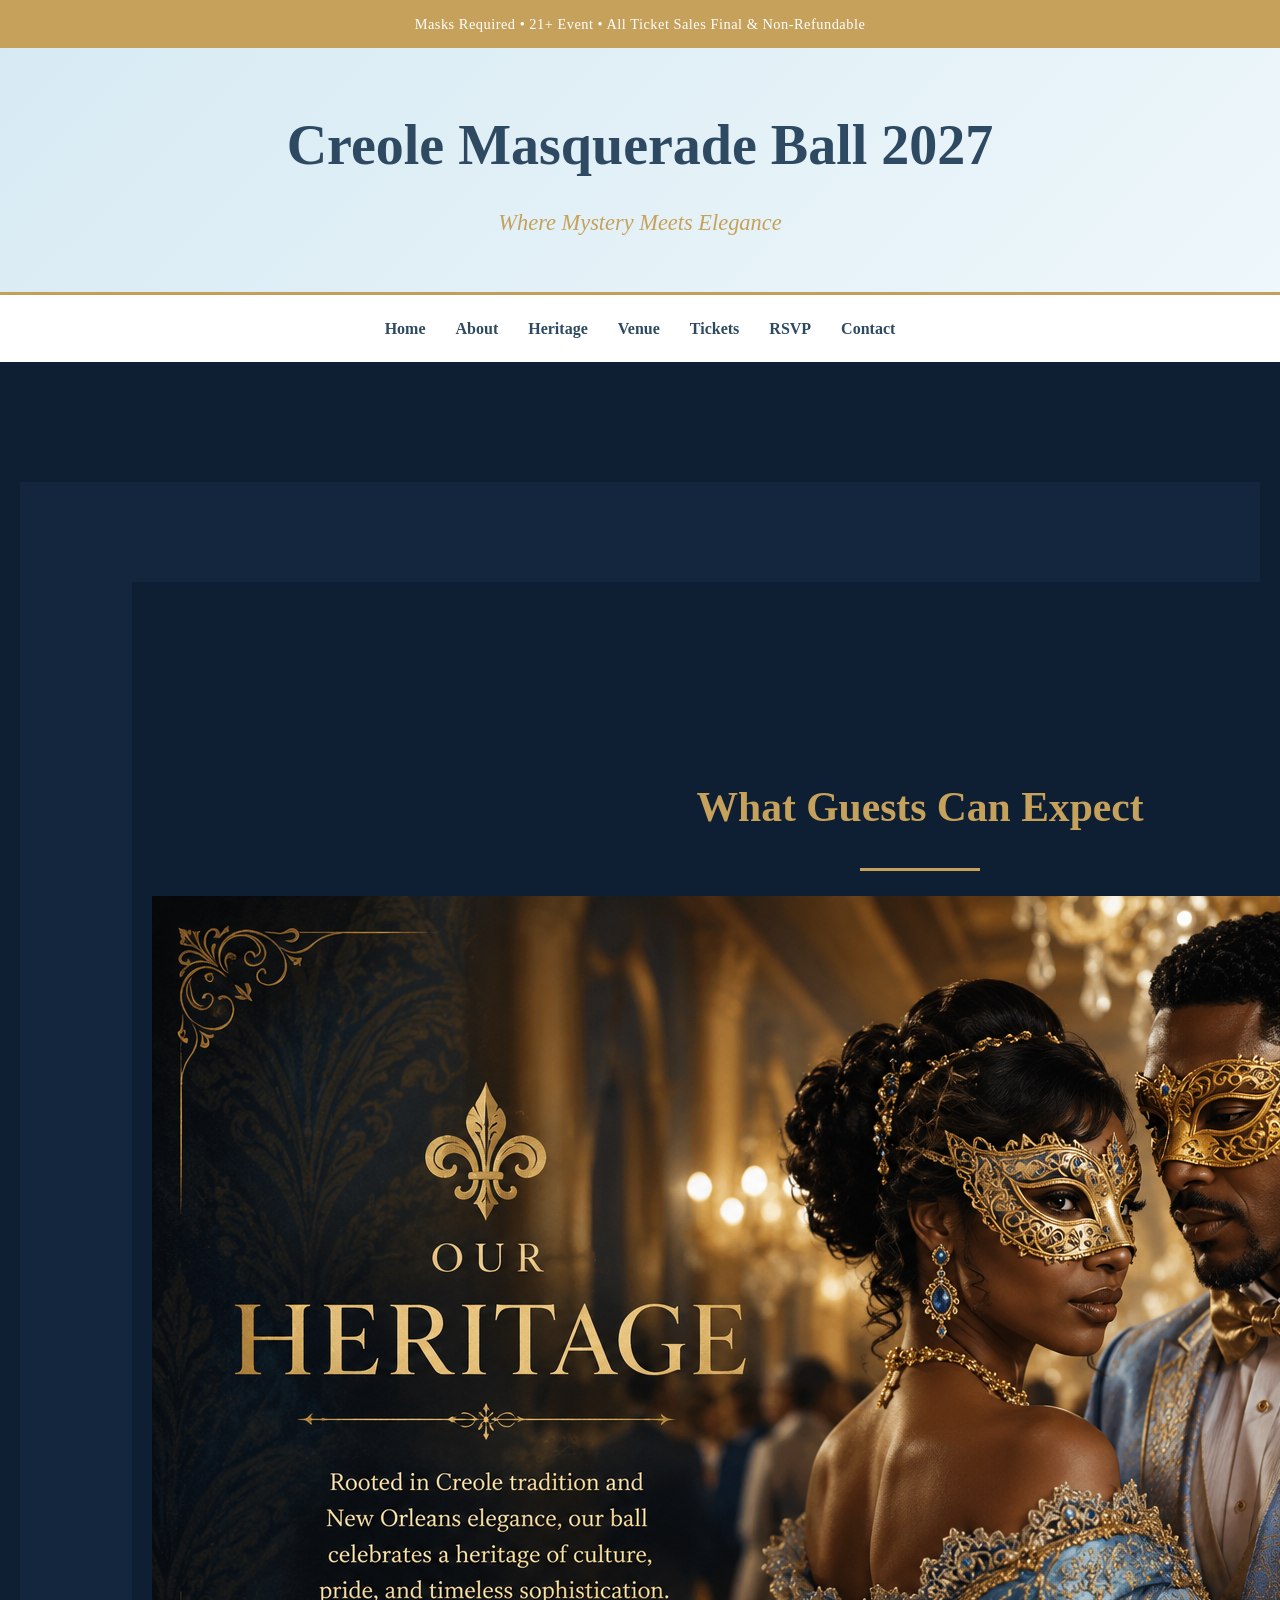
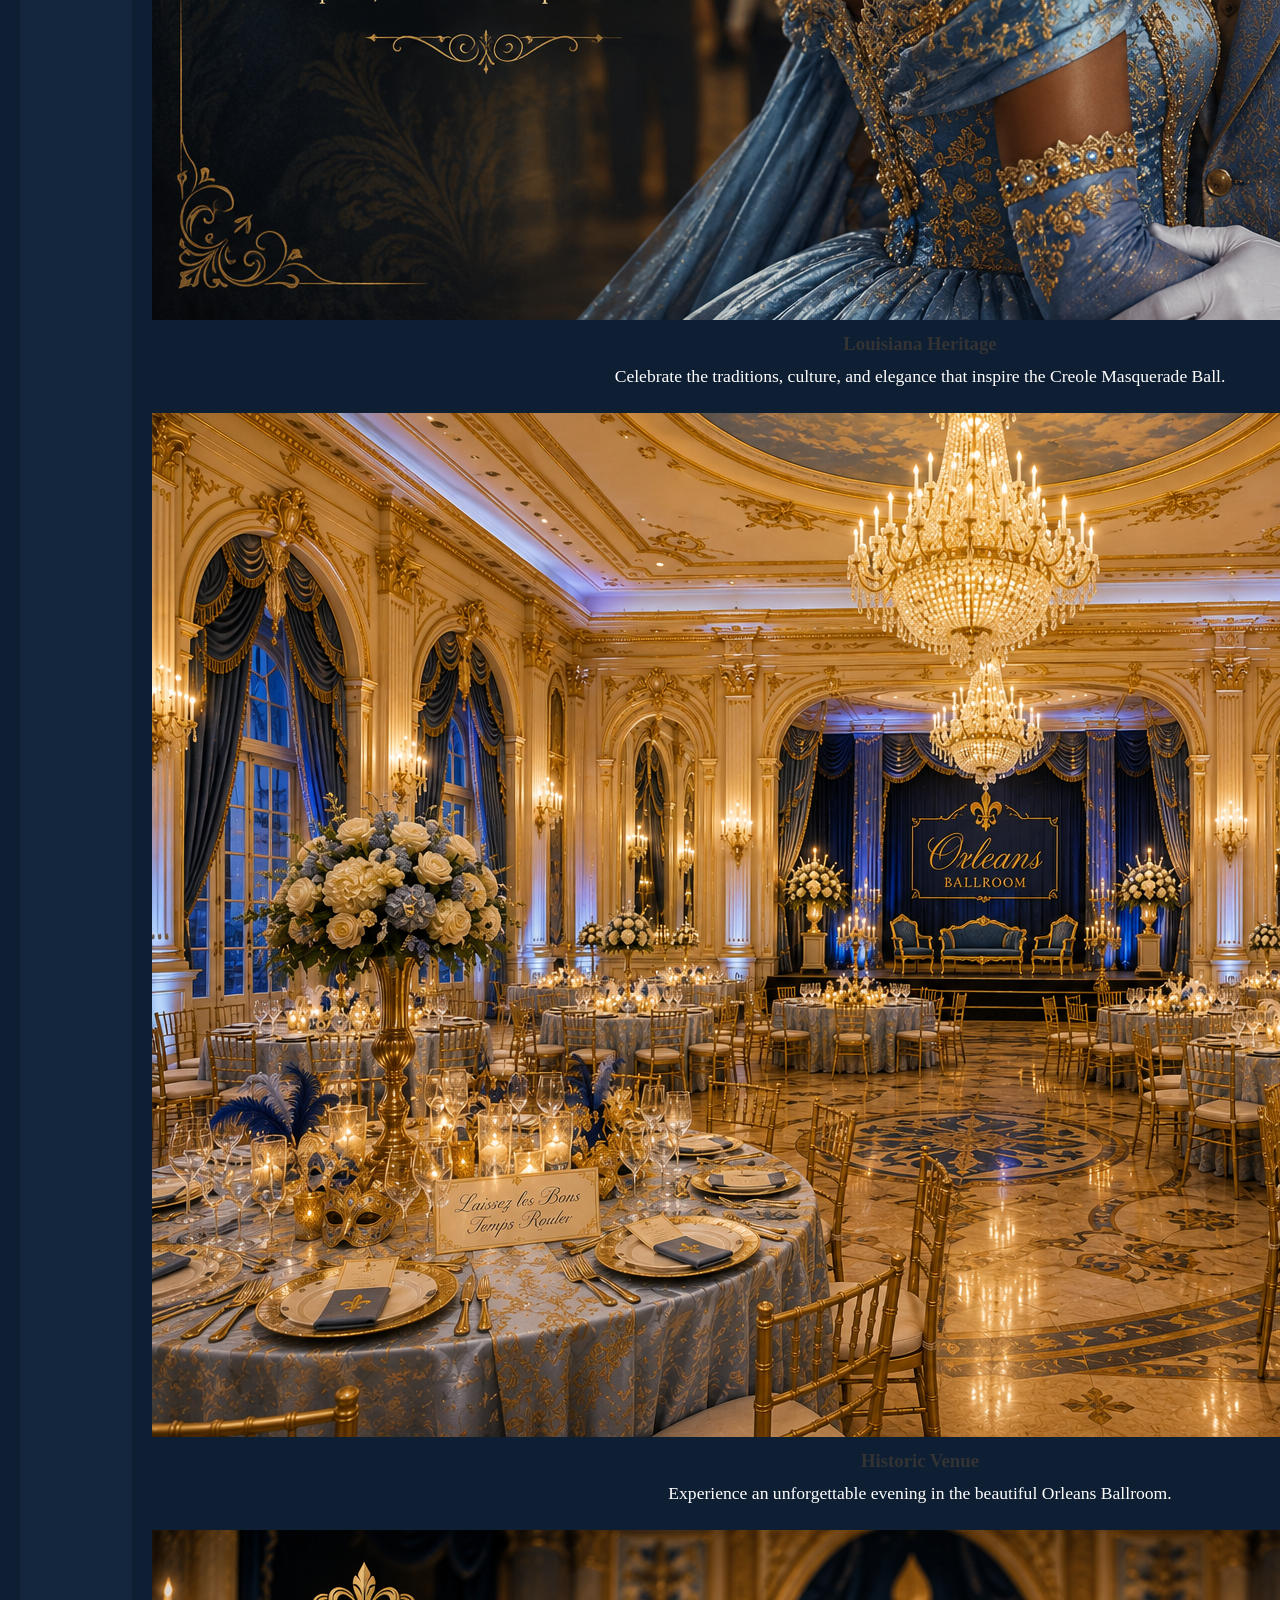
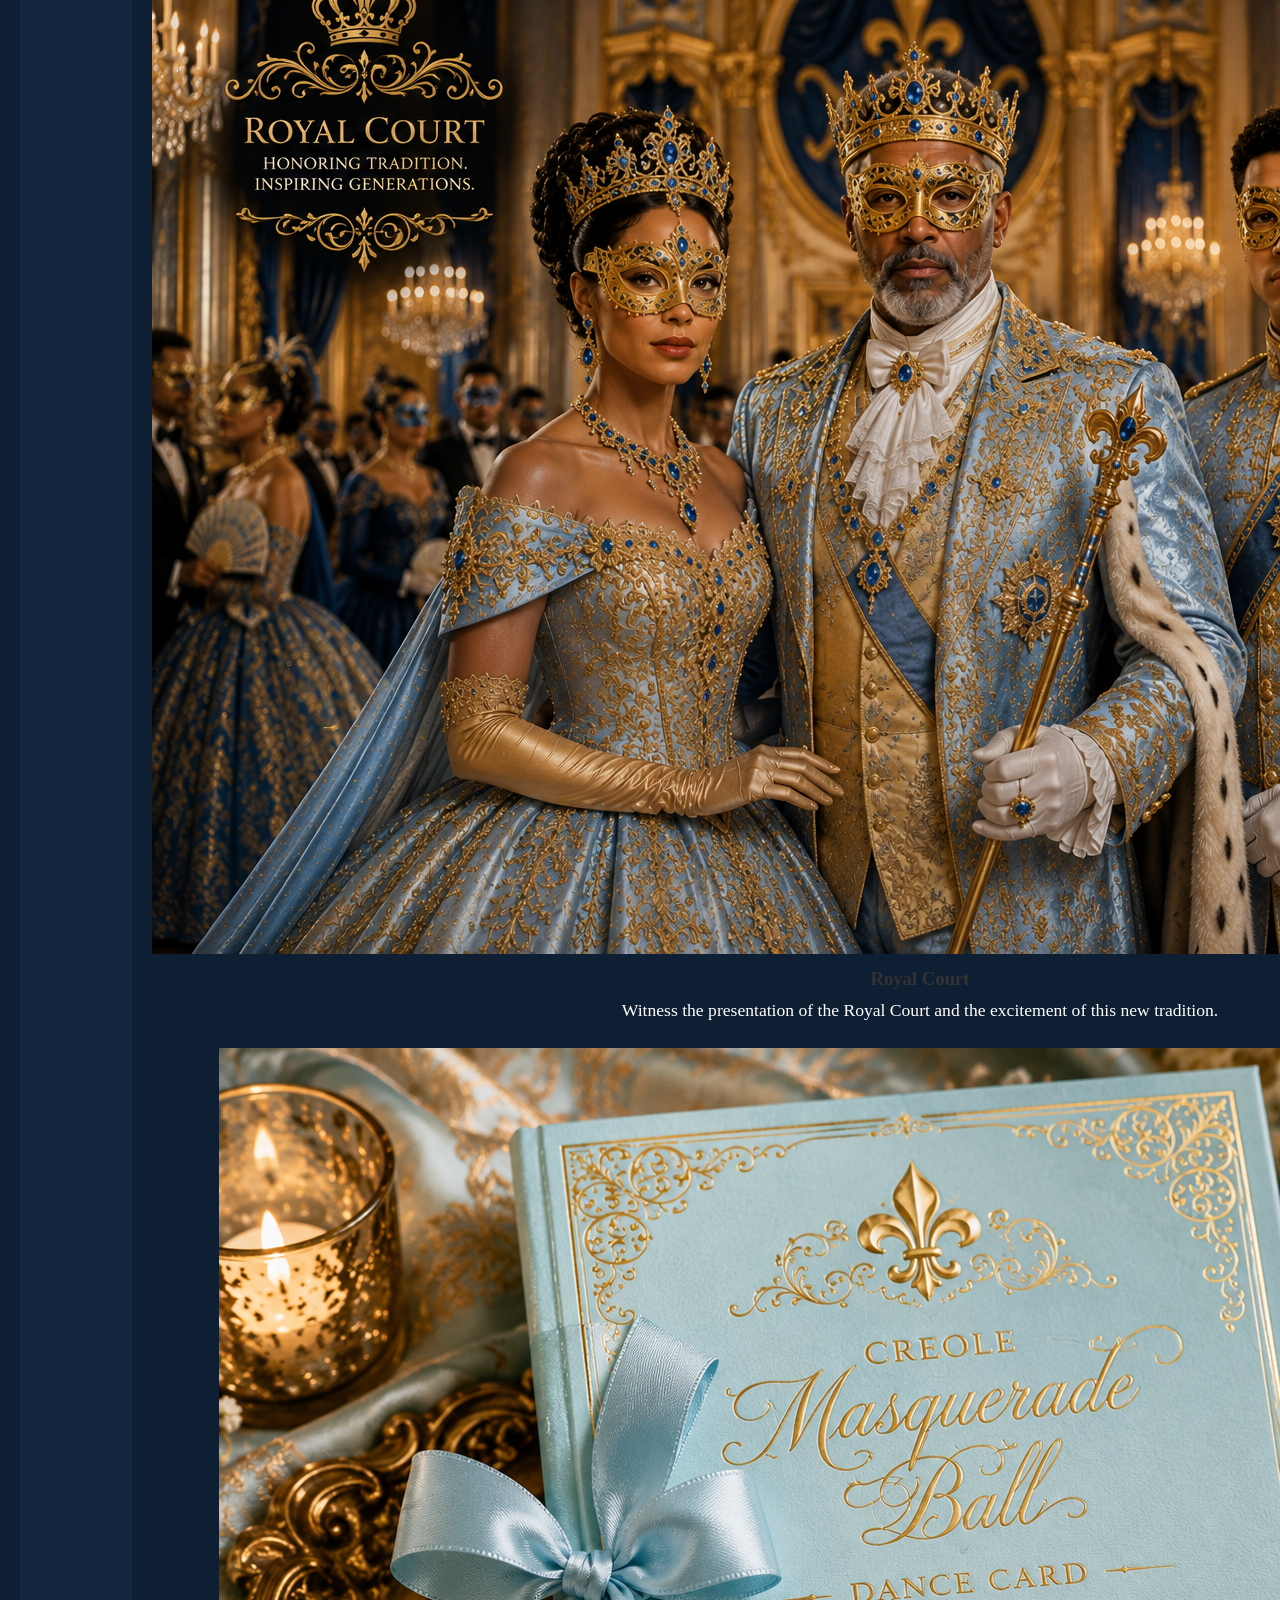
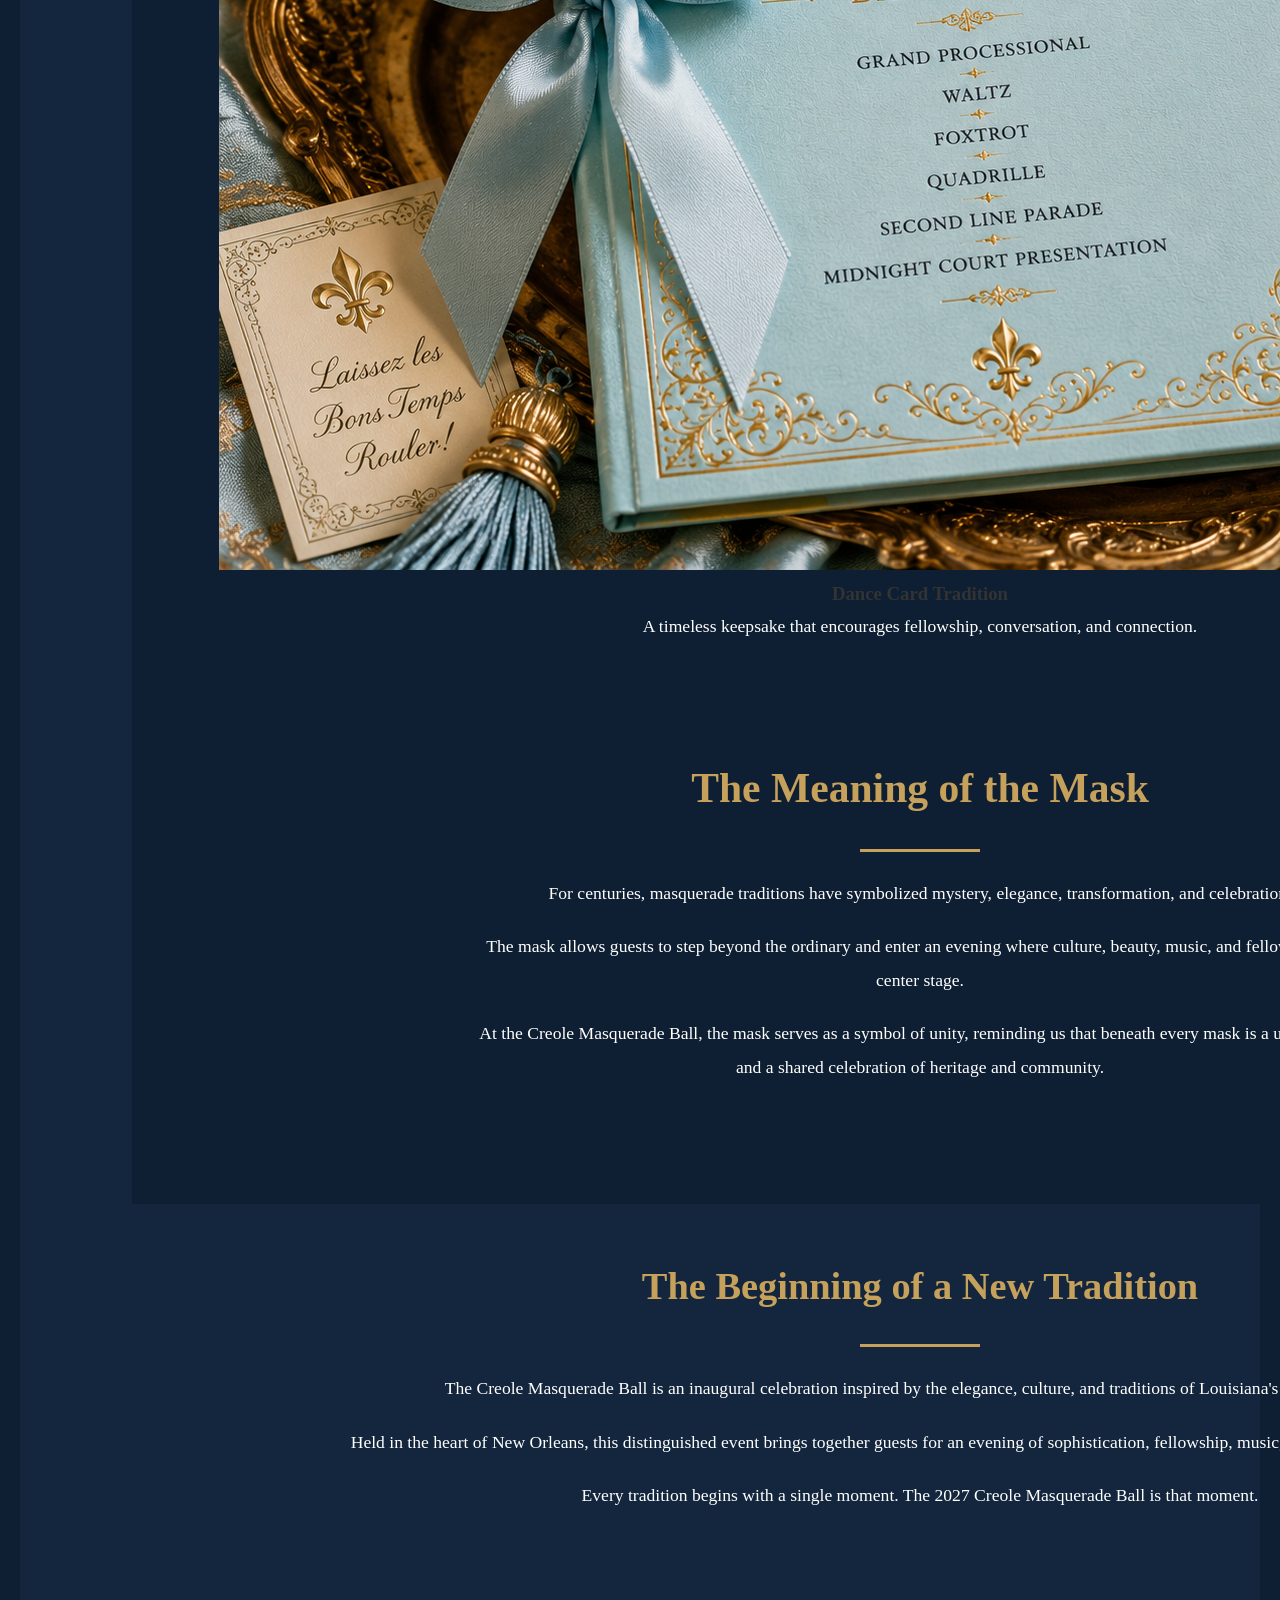
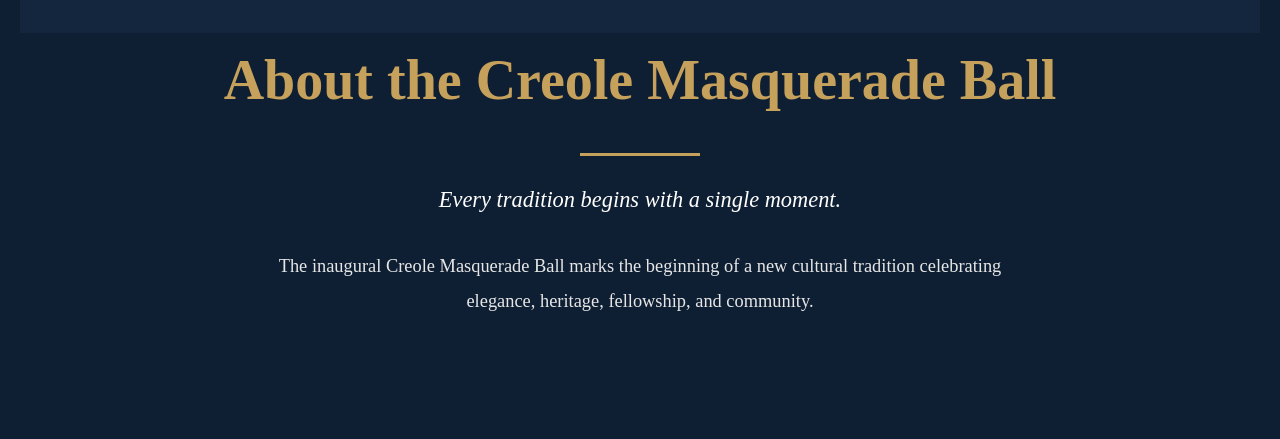
==== commit 4a7310a2: "Update about.html" ====
--- a/about.html
+++ b/about.html
@@ -46,6 +46,42 @@
 </section>
   
 <section class="mask-section-v2">
+<section class="about-expect-v2">
+
+<h2>What Guests Can Expect</h2>
+
+<div class="gold-divider"></div>
+
+<div class="expect-grid-v2">
+
+<div class="expect-card-v2">
+<img src="images/heritage-1.jpg" alt="Louisiana Heritage">
+<h3>Louisiana Heritage</h3>
+<p>Celebrate the traditions, culture, and elegance that inspire the Creole Masquerade Ball.</p>
+</div>
+
+<div class="expect-card-v2">
+<img src="images/venue-ballroom.jpg" alt="Venue">
+<h3>Historic Venue</h3>
+<p>Experience an unforgettable evening in the beautiful Orleans Ballroom.</p>
+</div>
+
+<div class="expect-card-v2">
+<img src="images/royal-court-1.jpg" alt="Royal Court">
+<h3>Royal Court</h3>
+<p>Witness the presentation of the Royal Court and the excitement of this new tradition.</p>
+</div>
+
+<div class="expect-card-v2">
+<img src="images/dance-card-tiffany.jpg" alt="Dance Card">
+<h3>Dance Card Tradition</h3>
+<p>A timeless keepsake that encourages fellowship, conversation, and connection.</p>
+</div>
+
+</div>
+
+</section>
+
 
 <div class="mask-inner">
 
--- a/css/style.css
+++ b/css/style.css
@@ -734,3 +734,16 @@
 line-height:1.9;
 margin-bottom:20px;
 }
+.heritage-banner{
+background:#0f1f33;
+padding:40px 0;
+}
+
+.heritage-banner img{
+width:100%;
+display:block;
+max-width:1400px;
+margin:auto;
+border-top:3px solid #c6a15b;
+border-bottom:3px solid #c6a15b;
+}
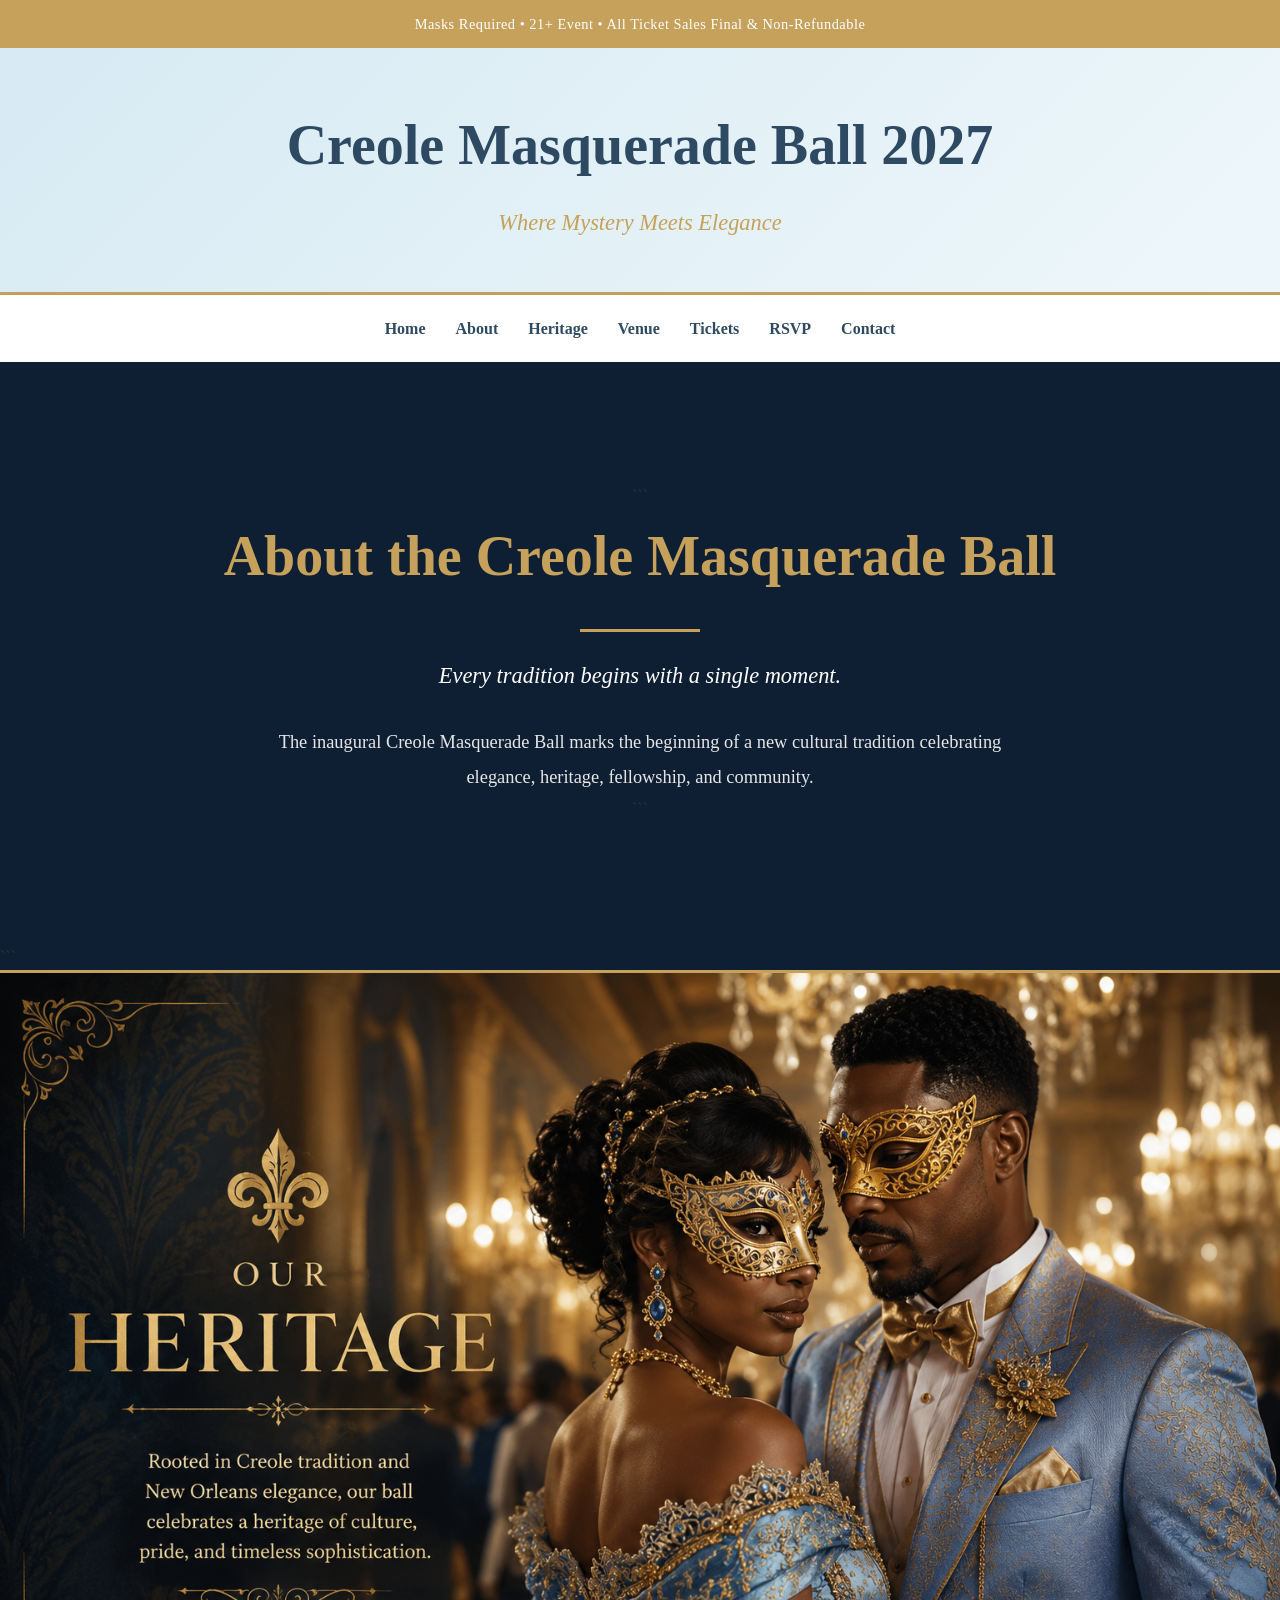
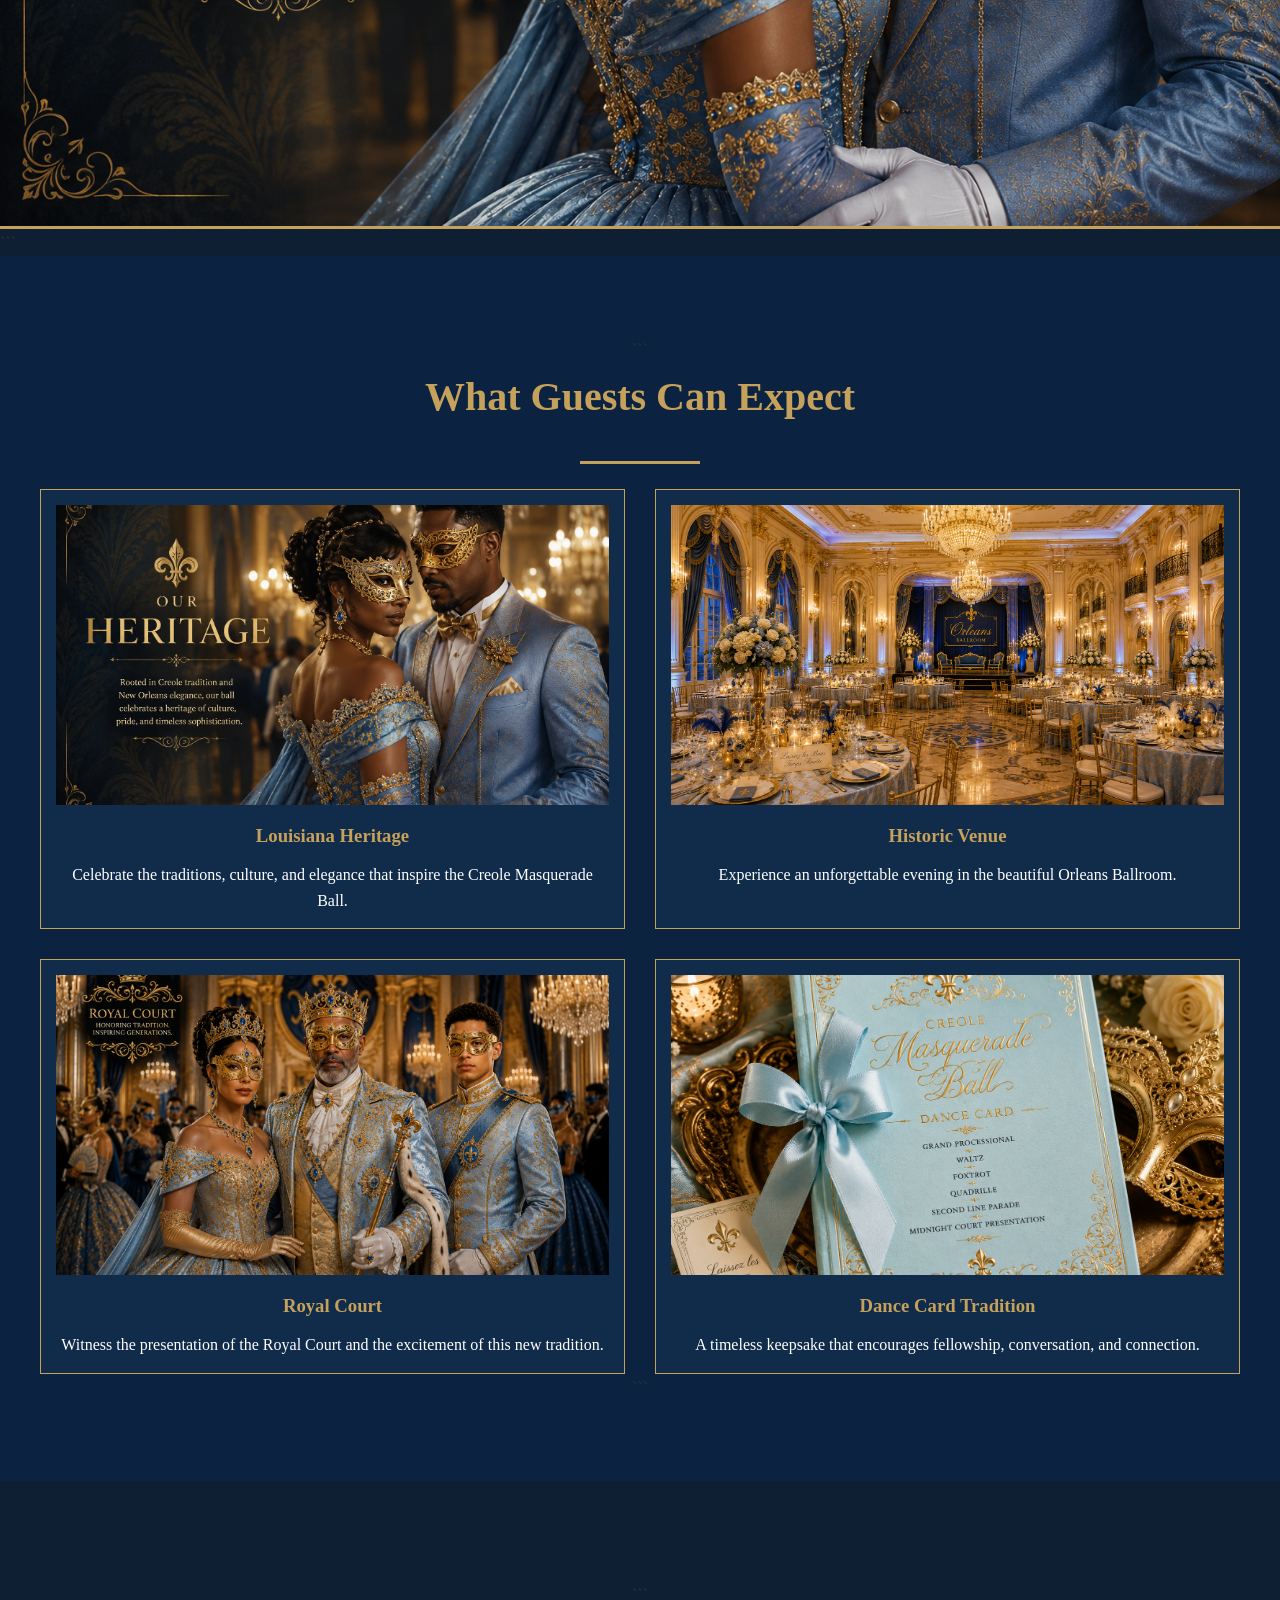
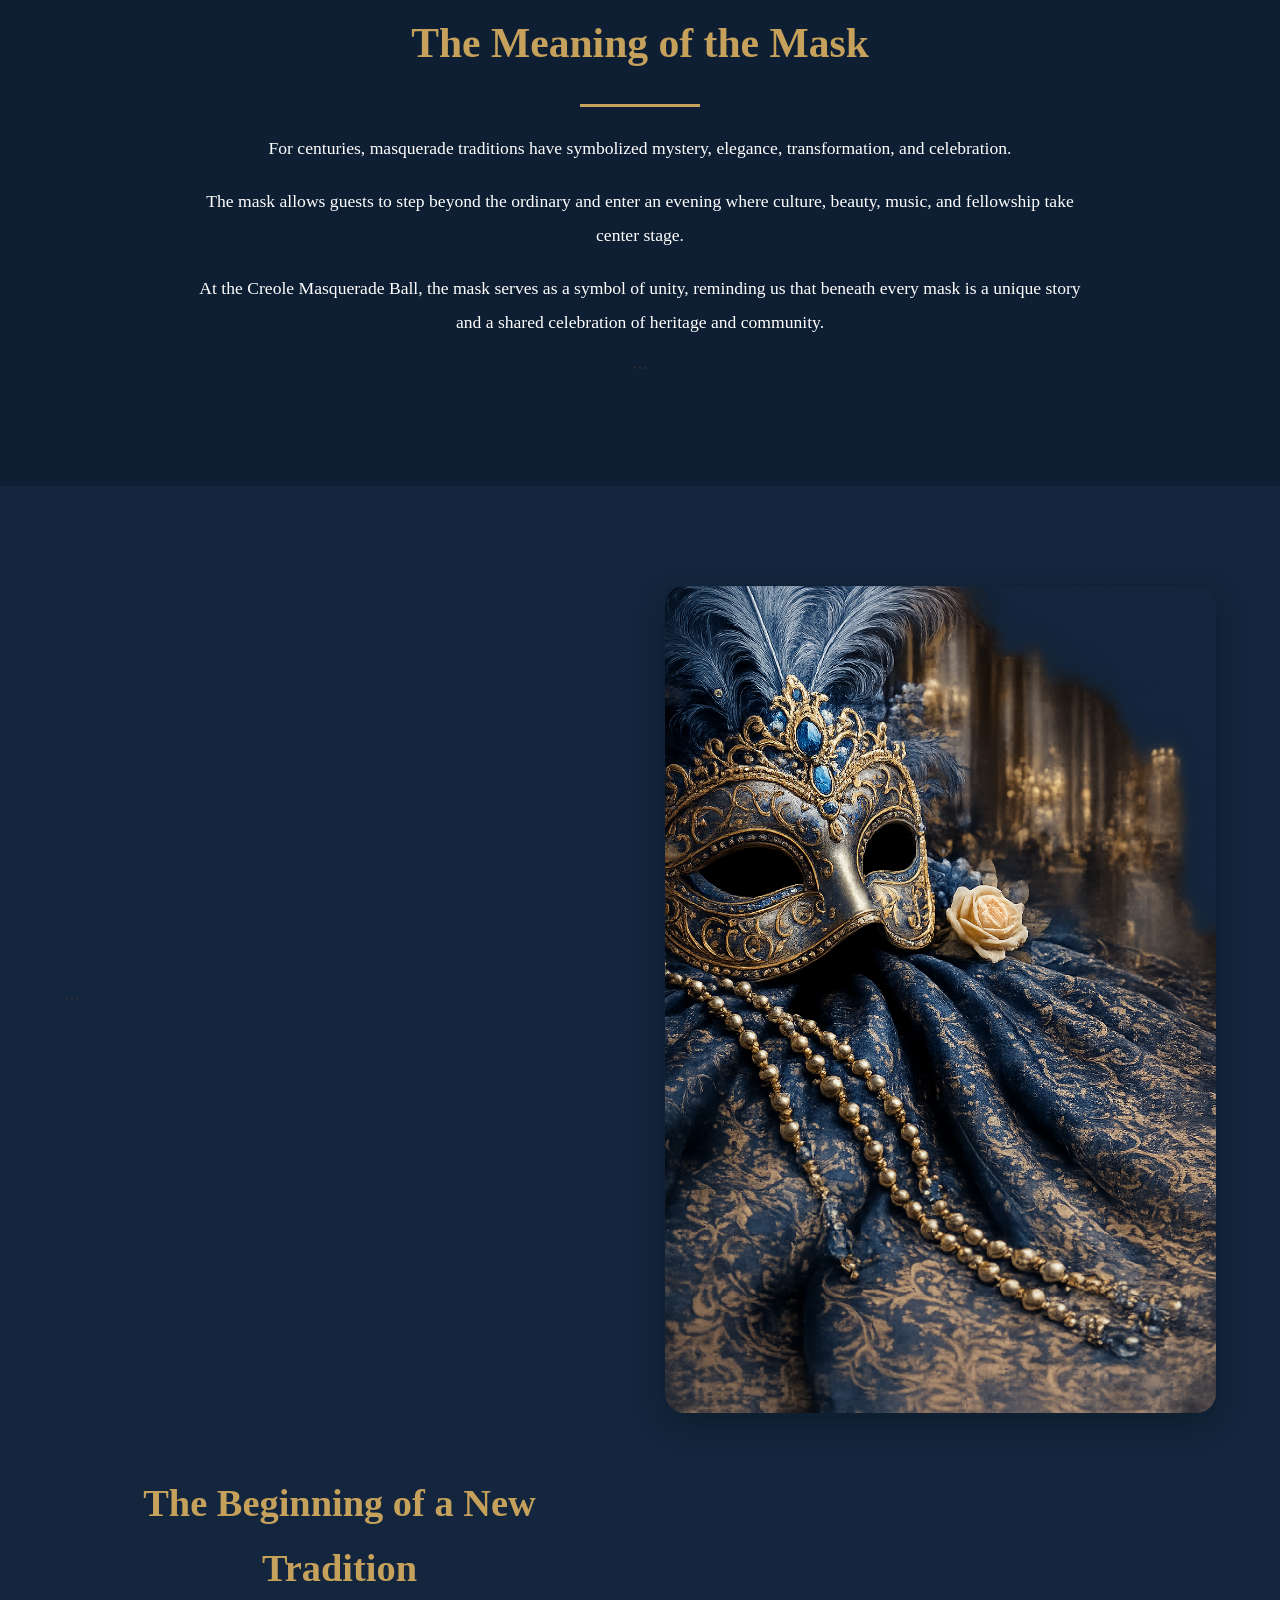
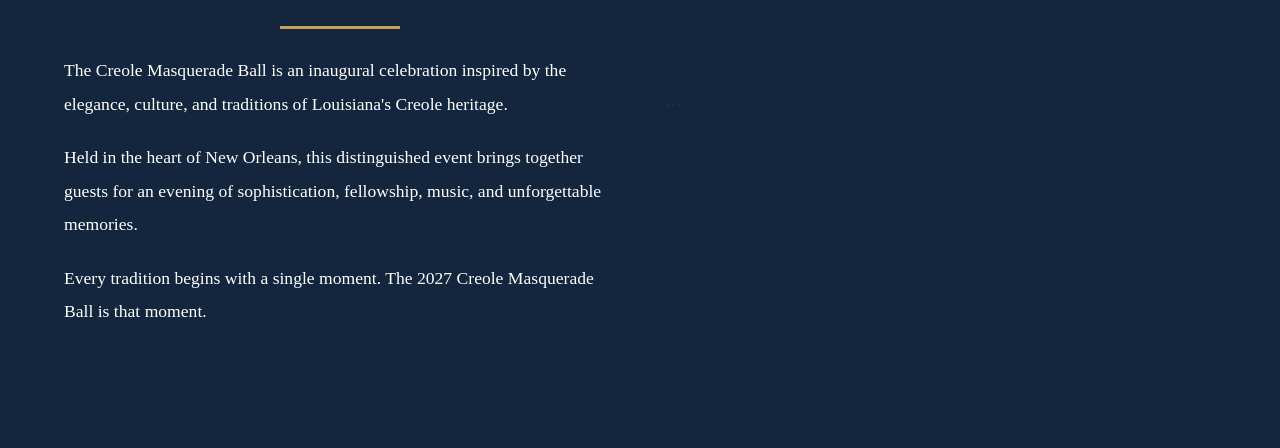
==== commit 301243e7: "Update about.html" ====
--- a/about.html
+++ b/about.html
@@ -38,116 +38,125 @@
 
 </nav>
 <section class="about-hero-v2">
-<section class="about-story-v2">
+
+```
+<div class="about-hero-inner">
+
+    <h1>About the Creole Masquerade Ball</h1>
+
+    <div class="gold-divider"></div>
+
+    <p class="about-tagline">
+        Every tradition begins with a single moment.
+    </p>
+
+    <p class="about-intro">
+        The inaugural Creole Masquerade Ball marks the beginning of a new cultural tradition celebrating elegance, heritage, fellowship, and community.
+    </p>
+
+</div>
+```
+
+</section>
+
 <section class="heritage-banner">
 
+```
 <img src="images/heritage-1.jpg" alt="Creole Heritage">
+```
 
 </section>
-  
-<section class="mask-section-v2">
+
 <section class="about-expect-v2">
 
+```
 <h2>What Guests Can Expect</h2>
 
 <div class="gold-divider"></div>
 
 <div class="expect-grid-v2">
 
-<div class="expect-card-v2">
-<img src="images/heritage-1.jpg" alt="Louisiana Heritage">
-<h3>Louisiana Heritage</h3>
-<p>Celebrate the traditions, culture, and elegance that inspire the Creole Masquerade Ball.</p>
-</div>
+    <div class="expect-card-v2">
+        <img src="images/heritage-1.jpg" alt="Louisiana Heritage">
+        <h3>Louisiana Heritage</h3>
+        <p>Celebrate the traditions, culture, and elegance that inspire the Creole Masquerade Ball.</p>
+    </div>
 
-<div class="expect-card-v2">
-<img src="images/venue-ballroom.jpg" alt="Venue">
-<h3>Historic Venue</h3>
-<p>Experience an unforgettable evening in the beautiful Orleans Ballroom.</p>
-</div>
+    <div class="expect-card-v2">
+        <img src="images/venue-ballroom.jpg" alt="Venue">
+        <h3>Historic Venue</h3>
+        <p>Experience an unforgettable evening in the beautiful Orleans Ballroom.</p>
+    </div>
 
-<div class="expect-card-v2">
-<img src="images/royal-court-1.jpg" alt="Royal Court">
-<h3>Royal Court</h3>
-<p>Witness the presentation of the Royal Court and the excitement of this new tradition.</p>
-</div>
+    <div class="expect-card-v2">
+        <img src="images/royal-court-1.jpg" alt="Royal Court">
+        <h3>Royal Court</h3>
+        <p>Witness the presentation of the Royal Court and the excitement of this new tradition.</p>
+    </div>
 
-<div class="expect-card-v2">
-<img src="images/dance-card-tiffany.jpg" alt="Dance Card">
-<h3>Dance Card Tradition</h3>
-<p>A timeless keepsake that encourages fellowship, conversation, and connection.</p>
-</div>
+    <div class="expect-card-v2">
+        <img src="images/dance-card-tiffany.jpg" alt="Dance Card">
+        <h3>Dance Card Tradition</h3>
+        <p>A timeless keepsake that encourages fellowship, conversation, and connection.</p>
+    </div>
 
 </div>
+```
 
 </section>
 
+<section class="mask-section-v2">
 
+```
 <div class="mask-inner">
 
-<h2>The Meaning of the Mask</h2>
+    <h2>The Meaning of the Mask</h2>
 
-<div class="gold-divider"></div>
+    <div class="gold-divider"></div>
 
-<p>
-For centuries, masquerade traditions have symbolized mystery, elegance, transformation, and celebration.
-</p>
+    <p>
+        For centuries, masquerade traditions have symbolized mystery, elegance, transformation, and celebration.
+    </p>
 
-<p>
-The mask allows guests to step beyond the ordinary and enter an evening where culture, beauty, music, and fellowship take center stage.
-</p>
+    <p>
+        The mask allows guests to step beyond the ordinary and enter an evening where culture, beauty, music, and fellowship take center stage.
+    </p>
 
-<p>
-At the Creole Masquerade Ball, the mask serves as a symbol of unity, reminding us that beneath every mask is a unique story and a shared celebration of heritage and community.
-</p>
+    <p>
+        At the Creole Masquerade Ball, the mask serves as a symbol of unity, reminding us that beneath every mask is a unique story and a shared celebration of heritage and community.
+    </p>
 
 </div>
+```
 
 </section>
 
+<section class="about-story-v2">
+
+```
 <div class="about-story-image">
-<img src="images/hero-mask.jpg" alt="Creole Masquerade Mask">
+    <img src="images/hero-mask.jpg" alt="Creole Masquerade Mask">
 </div>
 
 <div class="about-story-content">
 
-<h2>The Beginning of a New Tradition</h2>
+    <h2>The Beginning of a New Tradition</h2>
 
-<div class="gold-divider"></div>
+    <div class="gold-divider"></div>
 
-<p>
-The Creole Masquerade Ball is an inaugural celebration inspired by the elegance, culture, and traditions of Louisiana's Creole heritage.
-</p>
+    <p>
+        The Creole Masquerade Ball is an inaugural celebration inspired by the elegance, culture, and traditions of Louisiana's Creole heritage.
+    </p>
 
-<p>
-Held in the heart of New Orleans, this distinguished event brings together guests for an evening of sophistication, fellowship, music, and unforgettable memories.
-</p>
+    <p>
+        Held in the heart of New Orleans, this distinguished event brings together guests for an evening of sophistication, fellowship, music, and unforgettable memories.
+    </p>
 
-<p>
-Every tradition begins with a single moment. The 2027 Creole Masquerade Ball is that moment.
-</p>
+    <p>
+        Every tradition begins with a single moment. The 2027 Creole Masquerade Ball is that moment.
+    </p>
 
 </div>
+```
 
 </section>
-  
-
-<div class="about-hero-inner">
-
-<h1>About the Creole Masquerade Ball</h1>
-
-<div class="gold-divider"></div>
-
-<p class="about-tagline">
-Every tradition begins with a single moment.
-</p>
-
-<p class="about-intro">
-The inaugural Creole Masquerade Ball marks the beginning of a new cultural tradition celebrating elegance, heritage, fellowship, and community.
-</p>
-
-</div>
-
-</section>
-</body>
-</html>
--- a/css/style.css
+++ b/css/style.css
@@ -480,6 +480,8 @@
 .header-final h1{
 font-size:2.3rem;
 }
+
+}    
 /* ===== HOMEPAGE FINAL PART 2 ===== */
 
 .ticket-section-final{
@@ -734,9 +736,11 @@
 line-height:1.9;
 margin-bottom:20px;
 }
+
 .heritage-banner{
 background:#0f1f33;
-padding:40px 0;
+padding-top:0;
+padding-bottom:0;
 }
 
 .heritage-banner img{
@@ -747,3 +751,52 @@
 border-top:3px solid #c6a15b;
 border-bottom:3px solid #c6a15b;
 }
+
+.about-expect-v2{
+background:#0b2340;
+padding:80px 30px;
+text-align:center;
+}
+
+.about-expect-v2 h2{
+color:#c6a15b;
+font-size:2.5rem;
+margin-bottom:30px;
+}
+
+.expect-grid-v2{
+display:grid;
+grid-template-columns:repeat(2,1fr);
+gap:30px;
+max-width:1200px;
+margin:auto;
+}
+
+.expect-card-v2{
+background:#102c4a;
+border:1px solid #c6a15b;
+padding:15px;
+}
+
+.expect-card-v2 img{
+width:100%;
+height:300px;
+object-fit:cover;
+display:block;
+}
+
+.expect-card-v2 h3{
+color:#c6a15b;
+margin:15px 0 10px;
+}
+
+.expect-card-v2 p{
+color:white;
+line-height:1.6;
+}
+
+@media(max-width:768px){
+.expect-grid-v2{
+grid-template-columns:1fr;
+}
+}
